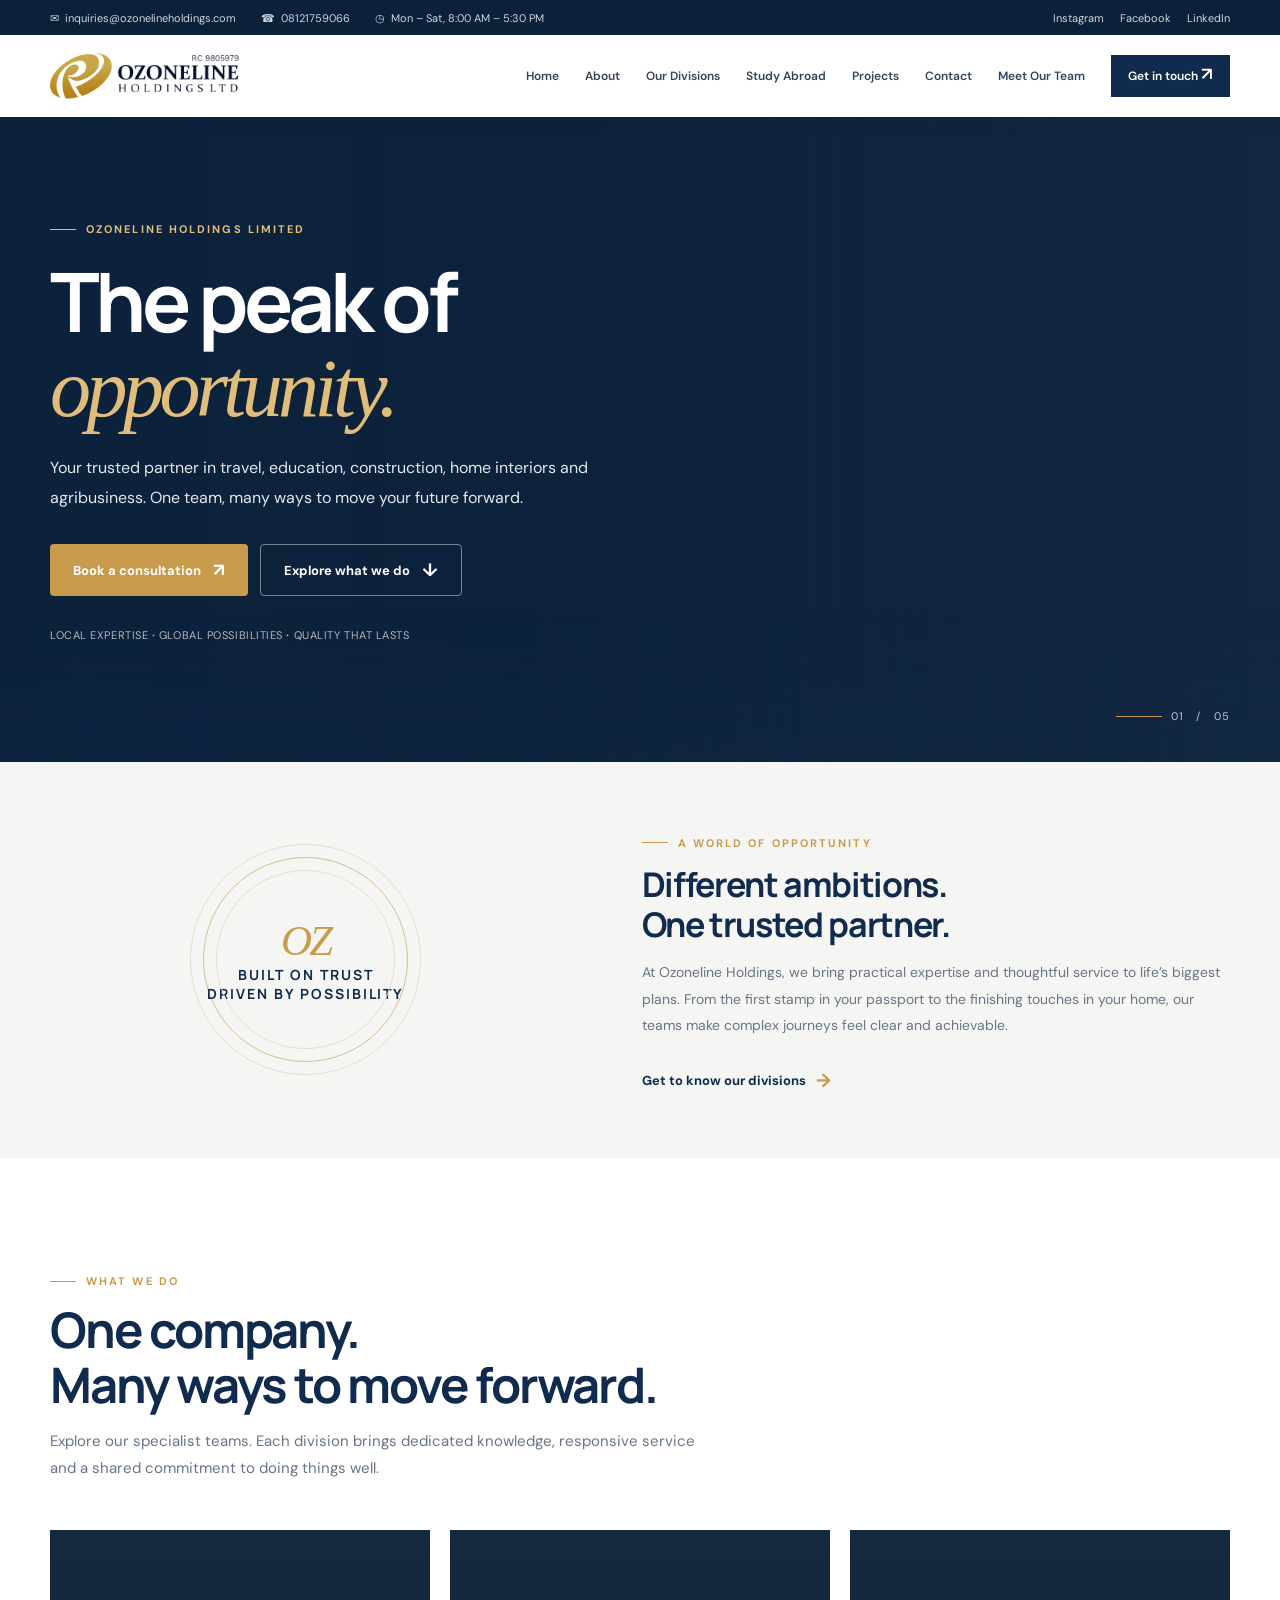
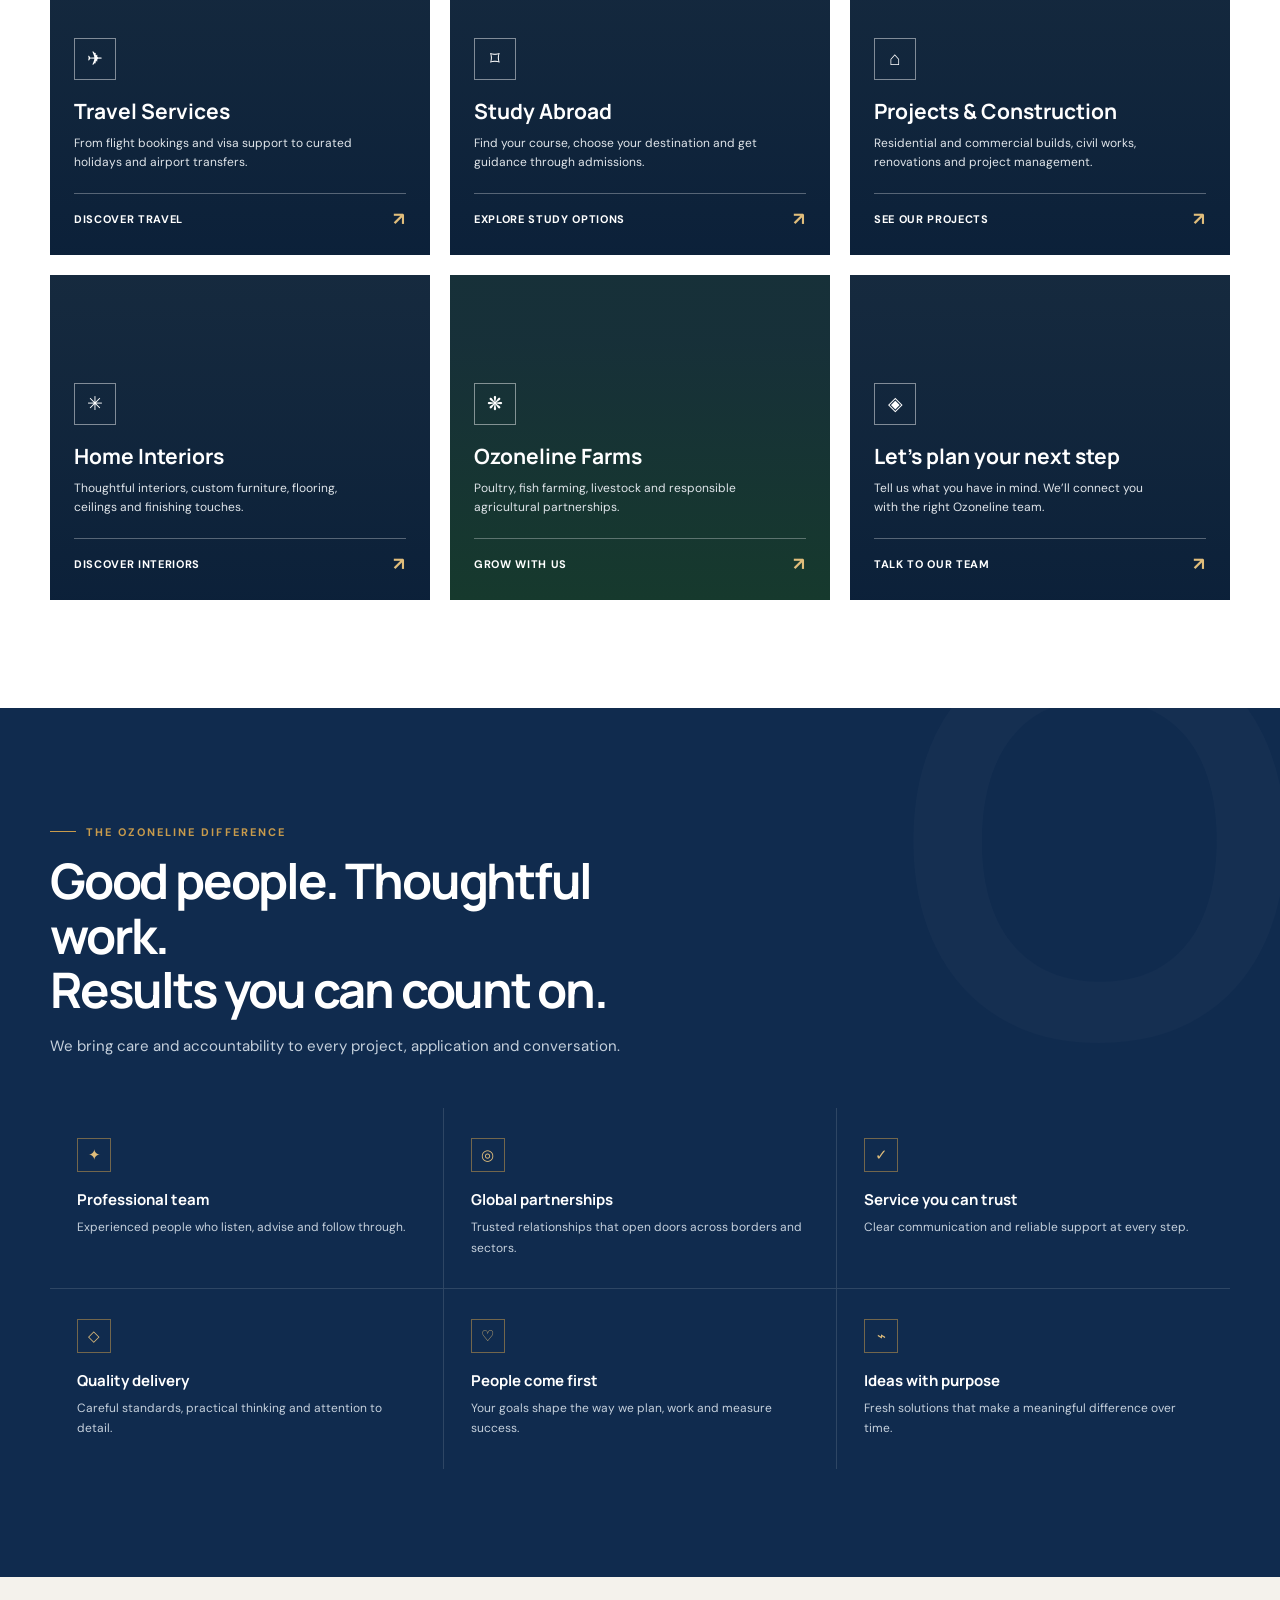
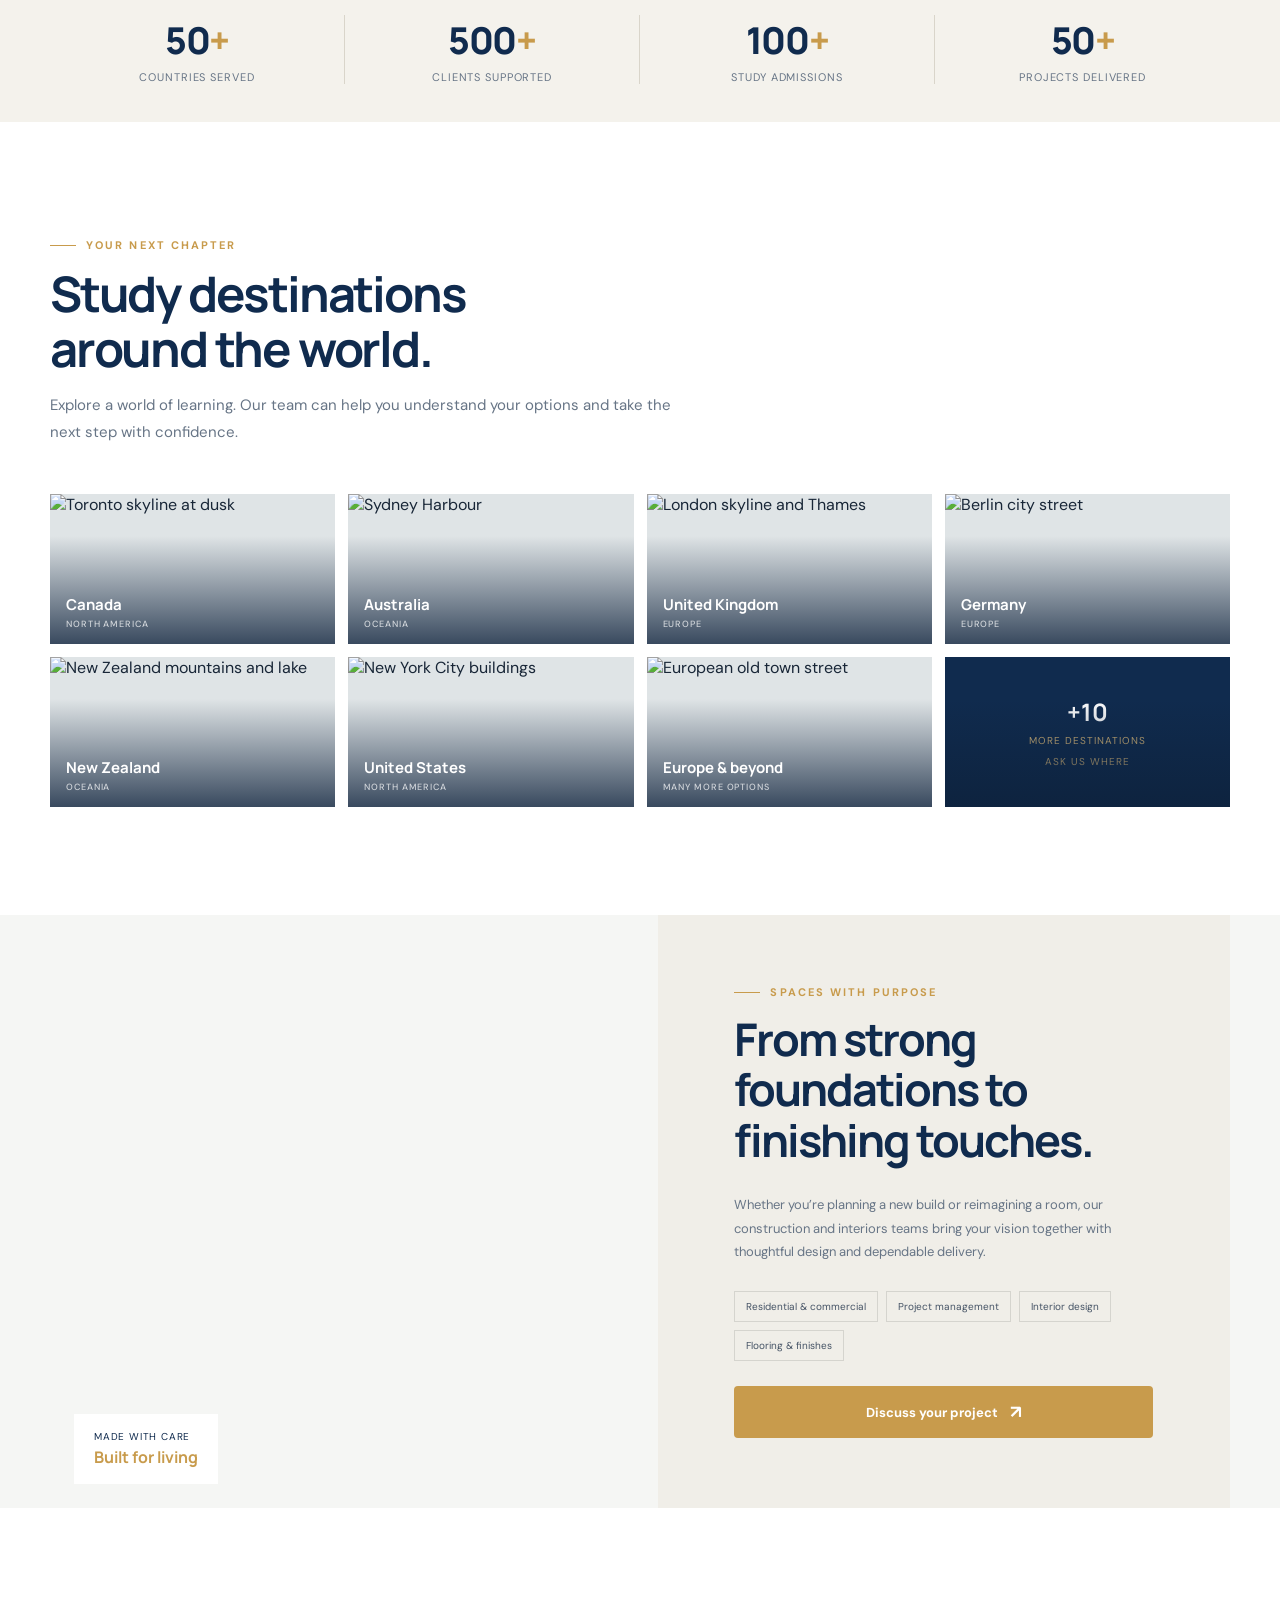
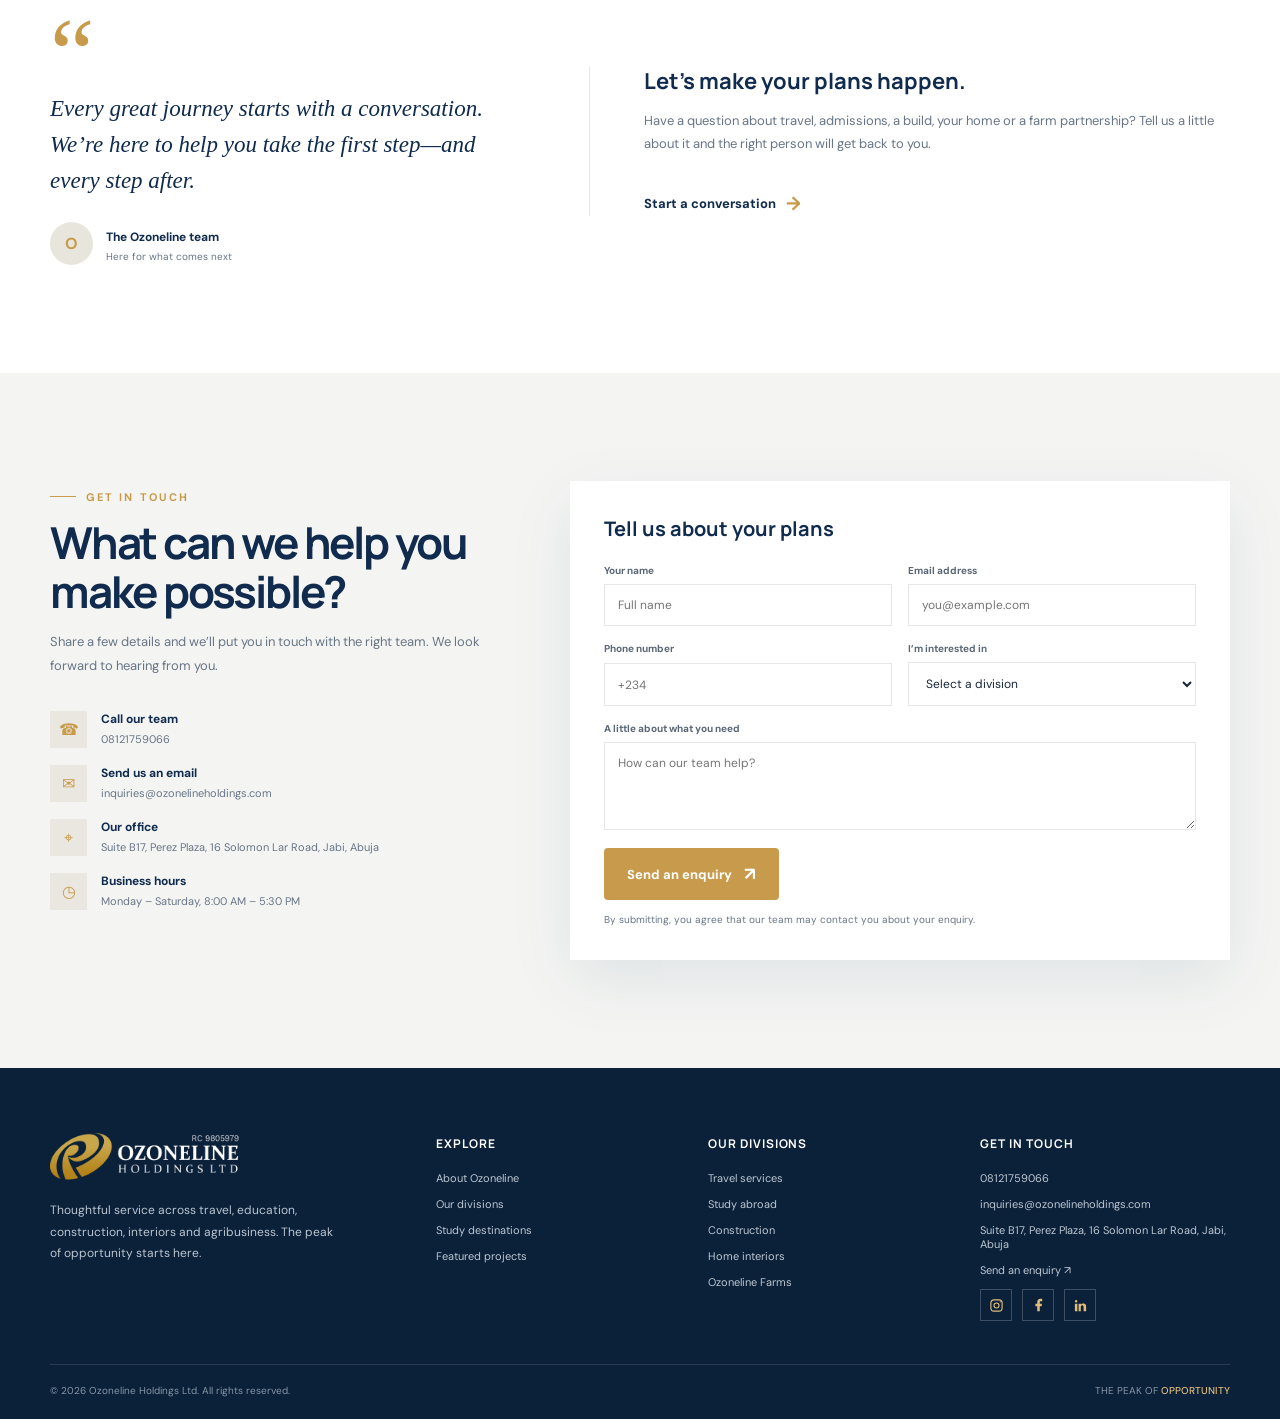
==== index.html @ 95a088f2 "Initial website" ====
<!doctype html>
<html lang="en">
<head>
  <meta charset="utf-8">
  <meta name="viewport" content="width=device-width, initial-scale=1">
  <meta name="theme-color" content="#102b4e"><link rel="icon" type="image/svg+xml" href="images/favicon.svg">
  <meta name="description" content="Ozoneline Holdings connects people and possibilities across travel, international education, construction, interiors and agribusiness.">
  <title>Ozoneline Holdings | The Peak of Opportunity</title>
  <link rel="preconnect" href="https://fonts.googleapis.com">
  <link rel="preconnect" href="https://fonts.gstatic.com" crossorigin>
  <link href="https://fonts.googleapis.com/css2?family=DM+Sans:wght@400;500;600;700&family=Manrope:wght@400;500;600;700;800&display=swap" rel="stylesheet">
  <link rel="stylesheet" href="css/site.css">
</head>
<body>
  <div class="topline"><div class="container"><div class="top-meta"><span>✉ &nbsp;inquiries@ozonelineholdings.com</span><span>☎ &nbsp;08121759066</span><span>◷ &nbsp;Mon – Sat, 8:00 AM – 5:30 PM</span></div><div class="top-social"><span>Instagram</span><span>Facebook</span><span>LinkedIn</span></div></div></div>
  <header class="nav"><div class="container nav-inner"><a class="brand" href="#home" aria-label="Ozoneline Holdings home"><img src="images/oz-dark.png" alt="Ozoneline Holdings Ltd"></a><button class="menu-toggle" aria-label="Open navigation" aria-expanded="false">☰</button><nav class="nav-links" aria-label="Main navigation"><a href="index.html">Home</a><a href="outputs/about.html">About</a><a href="outputs/divisions.html">Our Divisions</a><a href="outputs/study-abroad.html">Study Abroad</a><a href="outputs/projects.html">Projects</a><a href="outputs/contact.html">Contact</a><a href="outputs/team.html">Meet Our Team</a><a class="nav-cta" href="outputs/contact.html">Get in touch <span class="arrow">↗</span></a></nav></div></header>
  <main>
    <section class="hero" id="home"><div class="hero-bg"></div><div class="container"><div class="hero-content"><span class="eyebrow">Ozoneline Holdings Limited</span><h1>The peak of<br><em>opportunity.</em></h1><p>Your trusted partner in travel, education, construction, home interiors and agribusiness. One team, many ways to move your future forward.</p><div class="hero-actions"><a class="btn btn-gold" href="#contact">Book a consultation <span class="arrow">↗</span></a><a class="btn btn-outline" href="#divisions">Explore what we do <span class="arrow">↓</span></a></div><div class="hero-note">LOCAL EXPERTISE <b>·</b> GLOBAL POSSIBILITIES <b>·</b> QUALITY THAT LASTS</div></div></div><span class="hero-index">01 &nbsp; / &nbsp; 05</span></section>
    <section class="intro" id="about"><div class="container intro-grid"><div class="intro-stamp reveal"><div class="stamp-ring"><div><b>OZ</b>BUILT ON TRUST<br>DRIVEN BY POSSIBILITY</div></div></div><div class="intro-copy reveal"><span class="eyebrow">A world of opportunity</span><h2>Different ambitions.<br>One trusted partner.</h2><p>At Ozoneline Holdings, we bring practical expertise and thoughtful service to life’s biggest plans. From the first stamp in your passport to the finishing touches in your home, our teams make complex journeys feel clear and achievable.</p><a class="text-link" href="#divisions">Get to know our divisions <span>→</span></a></div></div></section>
    <section class="section divisions" id="divisions"><div class="container"><div class="section-head reveal"><span class="eyebrow">What we do</span><h2>One company.<br>Many ways to move forward.</h2><p>Explore our specialist teams. Each division brings dedicated knowledge, responsive service and a shared commitment to doing things well.</p></div><div class="division-grid">
      <a class="division-card reveal" href="#contact" style="--card-image:url('https://images.unsplash.com/photo-1436491865332-7a61a109cc05?auto=format&fit=crop&w=900&q=80')"><div class="division-info"><div class="division-icon">✈</div><h3>Travel Services</h3><p>From flight bookings and visa support to curated holidays and airport transfers.</p><div class="division-link">Discover travel <span>↗</span></div></div></a>
      <a class="division-card reveal" href="#destinations" style="--card-image:url('https://images.unsplash.com/photo-1523050854058-8df90110c9f1?auto=format&fit=crop&w=900&q=80')"><div class="division-info"><div class="division-icon">⌑</div><h3>Study Abroad</h3><p>Find your course, choose your destination and get guidance through admissions.</p><div class="division-link">Explore study options <span>↗</span></div></div></a>
      <a class="division-card reveal" href="#projects" style="--card-image:url('https://images.unsplash.com/photo-1600607687939-ce8a6c25118c?auto=format&fit=crop&w=900&q=80')"><div class="division-info"><div class="division-icon">⌂</div><h3>Projects &amp; Construction</h3><p>Residential and commercial builds, civil works, renovations and project management.</p><div class="division-link">See our projects <span>↗</span></div></div></a>
      <a class="division-card reveal" href="#projects" style="--card-image:url('https://images.unsplash.com/photo-1616486338812-3dadae4b4ace?auto=format&fit=crop&w=900&q=80')"><div class="division-info"><div class="division-icon">✳</div><h3>Home Interiors</h3><p>Thoughtful interiors, custom furniture, flooring, ceilings and finishing touches.</p><div class="division-link">Discover interiors <span>↗</span></div></div></a>
      <a class="division-card reveal" href="#contact" style="--card-image:url('https://images.unsplash.com/photo-1500382017468-9049fed747ef?auto=format&fit=crop&w=900&q=80')"><div class="division-info"><div class="division-icon">❋</div><h3>Ozoneline Farms</h3><p>Poultry, fish farming, livestock and responsible agricultural partnerships.</p><div class="division-link">Grow with us <span>↗</span></div></div></a>
      <a class="division-card reveal" href="#contact" style="--card-image:url('https://images.unsplash.com/photo-1497366754035-f200968a6e72?auto=format&fit=crop&w=900&q=80')"><div class="division-info"><div class="division-icon">◈</div><h3>Let’s plan your next step</h3><p>Tell us what you have in mind. We’ll connect you with the right Ozoneline team.</p><div class="division-link">Talk to our team <span>↗</span></div></div></a>
    </div></div></section>
    <section class="section why"><div class="container"><div class="section-head reveal"><span class="eyebrow">The Ozoneline difference</span><h2>Good people. Thoughtful work.<br>Results you can count on.</h2><p>We bring care and accountability to every project, application and conversation.</p></div><div class="reason-grid"><div class="reason reveal"><div class="reason-icon">✦</div><h3>Professional team</h3><p>Experienced people who listen, advise and follow through.</p></div><div class="reason reveal"><div class="reason-icon">◎</div><h3>Global partnerships</h3><p>Trusted relationships that open doors across borders and sectors.</p></div><div class="reason reveal"><div class="reason-icon">✓</div><h3>Service you can trust</h3><p>Clear communication and reliable support at every step.</p></div><div class="reason reveal"><div class="reason-icon">◇</div><h3>Quality delivery</h3><p>Careful standards, practical thinking and attention to detail.</p></div><div class="reason reveal"><div class="reason-icon">♡</div><h3>People come first</h3><p>Your goals shape the way we plan, work and measure success.</p></div><div class="reason reveal"><div class="reason-icon">⌁</div><h3>Ideas with purpose</h3><p>Fresh solutions that make a meaningful difference over time.</p></div></div></div></section>
    <section class="stats"><div class="container stats-grid"><div class="stat reveal"><strong data-count="50">0<span>+</span></strong><p>Countries served</p></div><div class="stat reveal"><strong data-count="500">0<span>+</span></strong><p>Clients supported</p></div><div class="stat reveal"><strong data-count="100">0<span>+</span></strong><p>Study admissions</p></div><div class="stat reveal"><strong data-count="50">0<span>+</span></strong><p>Projects delivered</p></div></div></section>
    <section class="section destinations" id="destinations"><div class="container"><div class="section-head reveal"><span class="eyebrow">Your next chapter</span><h2>Study destinations<br>around the world.</h2><p>Explore a world of learning. Our team can help you understand your options and take the next step with confidence.</p></div><div class="destination-grid">
      <a class="destination reveal" href="#contact"><img loading="lazy" src="https://images.unsplash.com/photo-1517935706615-2717063c2225?auto=format&fit=crop&w=650&q=75" alt="Toronto skyline at dusk"><span class="destination-label">Canada<small>North America</small></span></a>
      <a class="destination reveal" href="#contact"><img loading="lazy" src="https://images.unsplash.com/photo-1506973035872-a4ec16b8e8d9?auto=format&fit=crop&w=650&q=75" alt="Sydney Harbour"><span class="destination-label">Australia<small>Oceania</small></span></a>
      <a class="destination reveal" href="#contact"><img loading="lazy" src="https://images.unsplash.com/photo-1513635269975-59663e0ac1ad?auto=format&fit=crop&w=650&q=75" alt="London skyline and Thames"><span class="destination-label">United Kingdom<small>Europe</small></span></a>
      <a class="destination reveal" href="#contact"><img loading="lazy" src="https://images.unsplash.com/photo-1560969184-10fe8719e047?auto=format&fit=crop&w=650&q=75" alt="Berlin city street"><span class="destination-label">Germany<small>Europe</small></span></a>
      <a class="destination reveal" href="#contact"><img loading="lazy" src="https://images.unsplash.com/photo-1507699622108-4be3abd695ad?auto=format&fit=crop&w=650&q=75" alt="New Zealand mountains and lake"><span class="destination-label">New Zealand<small>Oceania</small></span></a>
      <a class="destination reveal" href="#contact"><img loading="lazy" src="https://images.unsplash.com/photo-1496442226666-8d4d0e62e6e9?auto=format&fit=crop&w=650&q=75" alt="New York City buildings"><span class="destination-label">United States<small>North America</small></span></a>
      <a class="destination reveal" href="#contact"><img loading="lazy" src="https://images.unsplash.com/photo-1511739001486-6bfe10ce785f?auto=format&fit=crop&w=650&q=75" alt="European old town street"><span class="destination-label">Europe &amp; beyond<small>Many more options</small></span></a>
      <a class="destination destination-more reveal" href="#contact"><div><strong>+10</strong><span>More destinations<br>Ask us where</span></div></a>
    </div></div></section>
    <section class="feature" id="projects"><div class="container feature-grid"><div class="feature-image"><div class="image-tag">Made with care <b>Built for living</b></div></div><div class="feature-copy reveal"><span class="eyebrow">Spaces with purpose</span><h2>From strong foundations to finishing touches.</h2><p>Whether you’re planning a new build or reimagining a room, our construction and interiors teams bring your vision together with thoughtful design and dependable delivery.</p><div class="project-tags"><span>Residential &amp; commercial</span><span>Project management</span><span>Interior design</span><span>Flooring &amp; finishes</span></div><a class="btn btn-gold" href="outputs/projects.html">Discuss your project <span class="arrow">↗</span></a></div></div></section>
    <section class="section testimonial"><div class="container quote-grid"><div class="quote-copy reveal"><div class="quote-mark">“</div><blockquote>Every great journey starts with a conversation. We’re here to help you take the first step—and every step after.</blockquote><div class="quote-person"><div class="avatar">O</div><div><b>The Ozoneline team</b><small>Here for what comes next</small></div></div></div><div class="quote-side reveal"><h3>Let’s make your plans happen.</h3><p>Have a question about travel, admissions, a build, your home or a farm partnership? Tell us a little about it and the right person will get back to you.</p><a class="text-link" href="outputs/contact.html">Start a conversation <span>→</span></a></div></div></section>
    <section class="section contact" id="contact"><div class="container contact-grid"><div class="contact-intro reveal"><span class="eyebrow">Get in touch</span><h2>What can we help you make possible?</h2><p>Share a few details and we’ll put you in touch with the right team. We look forward to hearing from you.</p><div class="contact-details"><div class="contact-detail"><i>☎</i><div><b>Call our team</b><small>08121759066</small></div></div><div class="contact-detail"><i>✉</i><div><b>Send us an email</b><small>inquiries@ozonelineholdings.com</small></div></div><div class="contact-detail"><i>⌖</i><div><b>Our office</b><small>Suite B17, Perez Plaza, 16 Solomon Lar Road, Jabi, Abuja</small></div></div><div class="contact-detail"><i>◷</i><div><b>Business hours</b><small>Monday – Saturday, 8:00 AM – 5:30 PM</small></div></div></div></div><form class="contact-form reveal" id="enquiry"><h3 class="form-heading">Tell us about your plans</h3><div class="form-grid"><div class="field"><label for="name">Your name</label><input id="name" name="name" placeholder="Full name" required></div><div class="field"><label for="email">Email address</label><input id="email" type="email" name="email" placeholder="you@example.com" required></div><div class="field"><label for="phone">Phone number</label><input id="phone" type="tel" name="phone" placeholder="+234"></div><div class="field"><label for="service">I’m interested in</label><select id="service" name="service" required><option value="" disabled selected>Select a division</option><option>Travel Services</option><option>Study Abroad</option><option>Projects &amp; Construction</option><option>Home Interiors</option><option>Ozoneline Farms</option><option>Something else</option></select></div><div class="field full"><label for="message">A little about what you need</label><textarea id="message" name="message" placeholder="How can our team help?" required></textarea></div></div><button class="btn btn-gold form-submit" type="submit">Send an enquiry <span class="arrow">↗</span></button><p class="form-note">By submitting, you agree that our team may contact you about your enquiry.</p><p class="form-success" role="status">Thank you. Your email app will open with your enquiry ready to send.</p></form></div></section>
  </main>
  <footer class="footer"><div class="container"><div class="footer-grid"><div class="footer-about"><a class="brand" href="#home" aria-label="Ozoneline Holdings"><img src="images/oz-white.png" alt="Ozoneline Holdings Ltd"></a><p>Thoughtful service across travel, education, construction, interiors and agribusiness. The peak of opportunity starts here.</p></div><div><h4>Explore</h4><div class="footer-links"><a href="outputs/about.html">About Ozoneline</a><a href="#divisions">Our divisions</a><a href="#destinations">Study destinations</a><a href="#projects">Featured projects</a></div></div><div><h4>Our divisions</h4><div class="footer-links"><a href="#divisions">Travel services</a><a href="#destinations">Study abroad</a><a href="#projects">Construction</a><a href="#projects">Home interiors</a><a href="#divisions">Ozoneline Farms</a></div></div><div><h4>Get in touch</h4><div class="footer-links"><span>08121759066</span><span>inquiries@ozonelineholdings.com</span><span>Suite B17, Perez Plaza, 16 Solomon Lar Road, Jabi, Abuja</span><a href="outputs/contact.html">Send an enquiry ↗</a><div class="social-links" aria-label="Social media"><a href="https://www.instagram.com/Ozonelinehq/" aria-label="Instagram" title="Instagram"><svg viewBox="0 0 24 24" aria-hidden="true"><rect x="3" y="3" width="18" height="18" rx="5"/><circle cx="12" cy="12" r="4"/><circle class="social-dot" cx="18" cy="6" r="1"/></svg></a><a href="https://www.facebook.com/" aria-label="Facebook" title="Facebook"><svg viewBox="0 0 24 24" aria-hidden="true"><path d="M14 21v-8h3l.5-4H14V7c0-1.2.4-2 2-2h2V1.4C17.2 1.2 16.1 1 15 1c-3.3 0-5 2-5 5.5V9H7v4h3v8z"/></svg></a><a href="https://www.linkedin.com/company/ozoneline-holdings-limited/" aria-label="LinkedIn" title="LinkedIn"><svg viewBox="0 0 24 24" aria-hidden="true"><path d="M5 3a2 2 0 1 0 0 4 2 2 0 0 0 0-4zM3 9h4v12H3zM9 9h4v1.7c.6-1.1 1.8-2 3.7-2 3.6 0 4.3 2.3 4.3 5.3V21h-4v-6.2c0-1.5 0-3.4-2.1-3.4s-2.4 1.6-2.4 3.3V21H9z"/></svg></a></div></div></div></div><div class="footer-bottom"><span>© <span id="year">2026</span> Ozoneline Holdings Ltd. All rights reserved.</span><span>THE PEAK OF <b>OPPORTUNITY</b></span></div></div></footer>
  <script src="js/site.js"></script>
</body>
</html>
---- css/site.css ----
:root{--navy:#102b4e;--navy2:#183b63;--gold:#c89b4c;--gold2:#e0bd7b;--green:#38664c;--ink:#182637;--muted:#677586;--paper:#f5f6f4;--white:#fff;--line:#e7e9e7;--serif:Georgia,serif;--sans:'DM Sans',sans-serif;--head:'Manrope',sans-serif;--shadow:0 20px 60px #102b4e16}
    *{box-sizing:border-box}html{scroll-behavior:smooth;scroll-padding-top:86px}body{margin:0;color:var(--ink);font-family:var(--sans);-webkit-font-smoothing:antialiased}a{color:inherit;text-decoration:none}button,input,select,textarea{font:inherit}img{display:block;max-width:100%}.container{width:min(1180px,calc(100% - 48px));margin:auto}.eyebrow{display:inline-flex;align-items:center;gap:10px;color:var(--gold);font-weight:700;font-size:11px;letter-spacing:.19em;text-transform:uppercase}.eyebrow:before{content:'';width:26px;height:1px;background:currentColor}.section{padding:108px 0}.section-head{max-width:650px;margin-bottom:48px}.section-head h2{font:700 clamp(34px,4vw,49px)/1.12 var(--head);letter-spacing:-.045em;color:var(--navy);margin:15px 0}.section-head p{color:var(--muted);line-height:1.8;margin:0;font-size:15px}.btn{min-height:52px;padding:0 23px;border-radius:4px;display:inline-flex;align-items:center;justify-content:center;gap:12px;font-weight:700;font-size:13px;transition:transform .25s,background .25s,color .25s,border-color .25s}.btn:hover{transform:translateY(-3px)}.btn-gold{background:var(--gold);color:white}.btn-gold:hover{background:#b68638}.btn-white{background:#fff;color:var(--navy)}.btn-outline{border:1px solid #ffffff74;color:#fff}.btn-outline:hover{background:#ffffff18}.arrow{font-size:18px;line-height:0}
    /* navigation */.topline{height:35px;background:#0b2039;color:#ced7e0;font-size:11px}.topline .container{height:100%;display:flex;align-items:center;justify-content:space-between}.top-meta{display:flex;gap:25px}.top-meta span{display:flex;align-items:center;gap:8px}.top-social{display:flex;gap:16px}.nav{height:82px;position:sticky;top:0;z-index:20;background:#fff;box-shadow:0 4px 20px #102b4e0b}.nav-inner{height:100%;display:flex;align-items:center;justify-content:space-between}.brand{display:flex;align-items:center;gap:11px}.brand-mark{width:42px;height:42px;border:2px solid var(--gold);color:var(--navy);display:grid;place-items:center;font:800 19px var(--head);position:relative}.brand-mark:after{content:'';position:absolute;right:-5px;bottom:-5px;width:11px;height:11px;background:var(--gold)}.brand-name{font:800 14px var(--head);letter-spacing:.08em;color:var(--navy)}.brand-tag{font-size:8px;letter-spacing:.24em;color:var(--muted);margin-top:4px}.nav-links{display:flex;align-items:center;gap:26px}.nav-links a{font-size:12px;font-weight:600;color:#344558;transition:color .2s}.nav-links a:hover{color:var(--gold)}.nav-cta{padding:13px 17px!important;color:white!important;background:var(--navy)}.menu-toggle{display:none;border:0;background:none;color:var(--navy);font-size:24px}
    /* hero */.hero{min-height:645px;position:relative;display:flex;align-items:center;overflow:hidden;background:#152a41;color:#fff}.hero-bg{position:absolute;inset:0;background:linear-gradient(90deg,#0c213beF 0%,#0c213bdc 42%,#0c213b50 100%),url('https://images.unsplash.com/photo-1486406146926-c627a92ad1ab?auto=format&fit=crop&w=2000&q=85') center 48%/cover;transform:scale(1.035);animation:heroZoom 16s ease-out forwards}.hero:after{content:'';position:absolute;inset:auto 0 0;height:150px;background:linear-gradient(transparent,#102b4e35)}.hero-content{position:relative;z-index:1;padding:92px 0 115px;max-width:760px;animation:rise .8s both}.hero .eyebrow{color:var(--gold2)}.hero h1{font:700 clamp(46px,7vw,82px)/1.02 var(--head);letter-spacing:-.055em;margin:24px 0 23px}.hero h1 em{font-family:var(--serif);font-weight:400;color:var(--gold2)}.hero p{font-size:16px;line-height:1.85;color:#e2e8ed;max-width:600px;margin:0 0 32px}.hero-actions{display:flex;gap:12px;flex-wrap:wrap}.hero-note{font-size:11px;color:#ffffffad;margin-top:32px;letter-spacing:.05em}.hero-note b{color:var(--gold2)}.hero-index{position:absolute;z-index:2;bottom:39px;right:max(24px,calc((100vw - 1180px)/2));display:flex;gap:9px;align-items:center;color:#ffffffbd;font-size:11px;letter-spacing:.1em}.hero-index:before{content:'';height:1px;width:46px;background:var(--gold)}.hero-scroll{position:absolute;z-index:2;bottom:35px;left:max(24px,calc((100vw - 1180px)/2));font-size:10px;color:#ffffffa8;letter-spacing:.15em;text-transform:uppercase;writing-mode:vertical-rl}
    /* intro */.intro{background:var(--paper);padding:0}.intro-grid{display:grid;grid-template-columns:1fr 1.15fr;align-items:center;gap:80px;min-height:360px}.intro-stamp{position:relative;min-height:260px;display:flex;align-items:center;justify-content:center}.stamp-ring{width:205px;height:205px;border:1px solid #d6bd8f;border-radius:50%;display:grid;place-items:center;position:relative;color:var(--navy);font:700 14px var(--head);letter-spacing:.14em;text-align:center}.stamp-ring:before,.stamp-ring:after{content:'';position:absolute;border-radius:50%;border:1px solid #e6dcc9}.stamp-ring:before{inset:12px}.stamp-ring:after{inset:-14px}.stamp-ring b{display:block;color:var(--gold);font:italic 43px var(--serif);letter-spacing:-.06em}.intro-copy{padding:65px 0}.intro-copy h2{font:700 34px/1.2 var(--head);letter-spacing:-.04em;color:var(--navy);margin:14px 0}.intro-copy p{font-size:14px;line-height:1.9;color:var(--muted);max-width:600px}.text-link{margin-top:15px;display:inline-flex;gap:10px;align-items:center;color:var(--navy);font-size:13px;font-weight:700}.text-link span{color:var(--gold);font-size:19px}
    /* divisions */.divisions{background:#fff}.division-grid{display:grid;grid-template-columns:repeat(3,1fr);gap:20px}.division-card{min-height:325px;position:relative;overflow:hidden;color:#fff;background:#172b3f;isolation:isolate}.division-card:before{content:'';position:absolute;inset:0;z-index:-2;background-image:var(--card-image);background-size:cover;background-position:center;transition:transform .7s}.division-card:hover:before{transform:scale(1.07)}.division-card:after{content:'';position:absolute;inset:0;z-index:-1;background:linear-gradient(0deg,#0b2039f2 0%,#0b20398c 45%,#0b20391a 100%)}.division-info{position:absolute;inset:auto 24px 24px}.division-icon{height:42px;width:42px;border:1px solid #ffffff77;display:grid;place-items:center;font-size:19px;margin-bottom:17px}.division-card h3{font:700 21px var(--head);margin:0 0 9px}.division-card p{color:#e0e5ea;font-size:12px;line-height:1.65;margin:0;max-width:295px}.division-link{display:flex;align-items:center;justify-content:space-between;margin-top:20px;padding-top:13px;border-top:1px solid #ffffff4d;font-size:11px;font-weight:700;letter-spacing:.06em;text-transform:uppercase}.division-link span{color:var(--gold2);font-size:18px}.division-card:nth-child(5):before{filter:hue-rotate(48deg)}.division-card:nth-child(5):after{background:linear-gradient(0deg,#163a2cf2,#163a2c55 80%)}
    /* reasons and stats */.why{background:var(--navy);color:white;position:relative;overflow:hidden}.why:after{content:'O';position:absolute;right:-22px;top:-150px;font:700 540px/1 var(--head);color:#ffffff05}.why .section-head h2{color:#fff}.why .section-head p{color:#c5d0dc}.reason-grid{display:grid;grid-template-columns:repeat(3,1fr);gap:1px;background:#ffffff20;position:relative;z-index:1}.reason{background:var(--navy);padding:30px 27px;min-height:163px}.reason-icon{width:34px;height:34px;border:1px solid #c89b4c88;display:grid;place-items:center;color:var(--gold2);font-size:15px;margin-bottom:17px}.reason h3{font:700 15px var(--head);margin:0 0 7px}.reason p{font-size:12px;line-height:1.7;color:#c5d0dc;margin:0}.stats{background:#f4f2ec;padding:38px 0}.stats-grid{display:grid;grid-template-columns:repeat(4,1fr)}.stat{text-align:center;border-right:1px solid #d9d5ca}.stat:last-child{border:0}.stat strong{font:800 37px var(--head);letter-spacing:-.04em;color:var(--navy)}.stat strong span{color:var(--gold)}.stat p{margin:5px 0 0;color:var(--muted);font-size:11px;letter-spacing:.08em;text-transform:uppercase}
    /* destinations */.destinations{background:#fff}.destination-grid{display:grid;grid-template-columns:repeat(4,1fr);gap:13px}.destination{height:150px;position:relative;overflow:hidden;background:#dfe4e6}.destination img{height:100%;width:100%;object-fit:cover;transition:transform .5s}.destination:hover img{transform:scale(1.07)}.destination:after{content:'';position:absolute;inset:0;background:linear-gradient(0deg,#0d213bca,transparent 72%)}.destination-label{position:absolute;z-index:1;bottom:14px;left:16px;color:#fff;font:700 15px var(--head)}.destination-label small{display:block;color:#ffffffb8;font:500 9px var(--sans);letter-spacing:.1em;text-transform:uppercase;margin-top:3px}.destination-more{display:flex;align-items:center;justify-content:center;background:var(--navy);color:white}.destination-more div{text-align:center}.destination-more strong{font:700 24px var(--head);display:block}.destination-more span{font-size:10px;color:var(--gold2);text-transform:uppercase;letter-spacing:.1em}
    /* feature */.feature{padding:0;background:var(--paper)}.feature-grid{display:grid;grid-template-columns:1.03fr .97fr;min-height:475px}.feature-image{min-height:400px;background:url('https://images.unsplash.com/photo-1600585154340-be6161a56a0c?auto=format&fit=crop&w=1200&q=85') center/cover;position:relative}.image-tag{position:absolute;bottom:24px;left:24px;background:white;padding:16px 20px;color:var(--navy);font-size:10px;letter-spacing:.08em;text-transform:uppercase}.image-tag b{display:block;color:var(--gold);font:700 16px var(--head);text-transform:none;letter-spacing:0;margin-top:3px}.feature-copy{padding:70px clamp(32px,6vw,85px);background:#f0eee8;display:flex;flex-direction:column;justify-content:center}.feature-copy h2{font:700 clamp(31px,4vw,45px)/1.12 var(--head);letter-spacing:-.045em;color:var(--navy);margin:15px 0}.feature-copy p{color:var(--muted);font-size:13px;line-height:1.8}.project-tags{display:flex;flex-wrap:wrap;gap:8px;margin:15px 0 25px}.project-tags span{border:1px solid #d5d4ce;padding:8px 11px;font-size:10px;color:#455365}
    /* testimonial */.testimonial{background:#fff}.quote-grid{display:grid;grid-template-columns:.85fr 1.15fr;gap:65px;align-items:center}.quote-mark{font:100px/.75 var(--serif);color:var(--gold)}.quote-copy blockquote{font:italic 23px/1.55 var(--serif);color:var(--navy);margin:0}.quote-person{display:flex;align-items:center;gap:13px;margin-top:24px}.avatar{width:43px;height:43px;border-radius:50%;background:#e8e5dc;display:grid;place-items:center;color:var(--gold);font-weight:700}.quote-person b{font-size:12px;color:var(--navy)}.quote-person small{display:block;font-size:10px;color:var(--muted);margin-top:4px}.quote-side{border-left:1px solid var(--line);padding-left:54px}.quote-side h3{font:700 22px var(--head);color:var(--navy);margin:0 0 13px}.quote-side p{color:var(--muted);font-size:13px;line-height:1.8;margin:0 0 20px}
    /* contact/footer */.contact{background:#f4f5f3}.contact-grid{display:grid;grid-template-columns:.8fr 1.2fr;gap:80px;align-items:start}.contact-intro h2{font:700 44px/1.12 var(--head);letter-spacing:-.05em;color:var(--navy);margin:14px 0}.contact-intro>p{font-size:13px;line-height:1.8;color:var(--muted)}.contact-details{margin-top:34px;display:grid;gap:17px}.contact-detail{display:flex;gap:14px;align-items:center}.contact-detail i{font-style:normal;width:37px;height:37px;display:grid;place-items:center;background:#e9e7df;color:var(--gold)}.contact-detail b{font-size:12px;color:var(--navy);display:block}.contact-detail small{font-size:11px;color:var(--muted)}.contact-form{background:white;padding:34px;box-shadow:var(--shadow)}.form-heading{font:700 20px var(--head);color:var(--navy);margin:0 0 22px}.form-grid{display:grid;grid-template-columns:1fr 1fr;gap:16px}.field{display:grid;gap:7px}.field.full{grid-column:1/-1}.field label{font-size:10px;color:#596675;font-weight:700}.field input,.field select,.field textarea{width:100%;border:1px solid #e4e7e7;background:#fff;padding:12px 13px;color:var(--ink);font-size:12px;outline:none;transition:border .2s}.field input:focus,.field select:focus,.field textarea:focus{border-color:var(--gold)}.field textarea{min-height:88px;resize:vertical}.form-submit{border:0;cursor:pointer;margin-top:18px}.form-note{font-size:10px;color:var(--muted);margin:13px 0 0}.form-success{display:none;color:var(--green);font-size:12px;margin-top:12px}.footer{background:#0b2039;color:#fff;padding:65px 0 22px}.footer-grid{display:grid;grid-template-columns:1.5fr 1fr 1fr 1.1fr;gap:45px;padding-bottom:43px}.footer .brand-name{color:#fff}.footer .brand-tag{color:#9fabb8}.footer-about p{font-size:12px;color:#bbc5d0;line-height:1.8;max-width:290px;margin-top:20px}.footer h4{font:700 12px var(--head);letter-spacing:.08em;text-transform:uppercase;color:#fff;margin:2px 0 19px}.footer-links{display:grid;gap:12px}.footer-links a,.footer-links span{font-size:11px;color:#bdc7d2;transition:color .2s}.footer-links a:hover{color:var(--gold2)}.footer-bottom{border-top:1px solid #ffffff20;padding-top:19px;display:flex;justify-content:space-between;color:#8796a6;font-size:10px}.footer-bottom b{color:var(--gold2);font-weight:500}.reveal{opacity:0;transform:translateY(23px);transition:opacity .65s ease,transform .65s ease}.reveal.visible{opacity:1;transform:translateY(0)}
    @keyframes rise{from{opacity:0;transform:translateY(22px)}to{opacity:1;transform:translateY(0)}}@keyframes heroZoom{to{transform:scale(1)}}
    @media(max-width:1020px){.nav-links{gap:15px}.nav-links a{font-size:11px}.nav-cta{padding:12px!important}.intro-grid{gap:35px}.contact-grid{gap:40px}}
    @media(max-width:820px){.topline{display:none}.nav{height:72px}.menu-toggle{display:block}.nav-links{display:none;position:absolute;top:72px;left:0;right:0;background:#fff;padding:16px 24px 25px;box-shadow:0 15px 25px #102b4e12;align-items:stretch;gap:0;flex-direction:column}.nav-links.open{display:flex}.nav-links a{padding:13px 0;border-bottom:1px solid var(--line);font-size:13px}.nav-links .nav-cta{margin-top:14px;text-align:center;border:0}.hero{min-height:600px}.hero-content{padding:75px 0 110px}.intro-grid{grid-template-columns:.65fr 1.35fr}.division-grid{grid-template-columns:repeat(2,1fr)}.reason-grid{grid-template-columns:repeat(2,1fr)}.destination-grid{grid-template-columns:repeat(3,1fr)}.feature-grid{grid-template-columns:1fr 1fr}.quote-grid{gap:35px}.quote-side{padding-left:32px}.contact-grid{grid-template-columns:1fr 1.1fr;gap:28px}.footer-grid{grid-template-columns:1.3fr 1fr 1fr}.footer-grid>div:last-child{grid-column:2/-1}}
    @media(max-width:580px){.container{width:min(100% - 36px,1180px)}.section{padding:76px 0}.hero{min-height:640px}.hero-bg{background-position:58% center}.hero-content{padding:74px 0 115px}.hero h1{font-size:49px}.hero p{font-size:14px}.hero-actions{display:grid;grid-template-columns:1fr 1fr}.hero-actions .btn{font-size:11px;padding:0 12px}.hero-note{max-width:300px;line-height:1.6}.hero-scroll{display:none}.hero-index{right:19px;bottom:25px}.intro-grid{grid-template-columns:1fr;gap:0;padding-top:33px}.intro-stamp{min-height:174px}.stamp-ring{width:132px;height:132px;font-size:9px}.stamp-ring:before{inset:8px}.stamp-ring:after{inset:-9px}.stamp-ring b{font-size:30px}.intro-copy{padding:26px 0 47px}.intro-copy h2{font-size:29px}.division-grid{grid-template-columns:1fr}.division-card{min-height:310px}.reason-grid{grid-template-columns:1fr 1fr}.reason{padding:22px 17px;min-height:170px}.reason h3{font-size:13px}.stats{padding:29px 0}.stats-grid{grid-template-columns:1fr 1fr;row-gap:23px}.stat:nth-child(2){border:0}.stat strong{font-size:31px}.destination-grid{grid-template-columns:1fr 1fr;gap:9px}.destination{height:127px}.feature-grid{grid-template-columns:1fr}.feature-image{min-height:300px}.feature-copy{padding:45px 25px}.quote-grid{grid-template-columns:1fr;gap:22px}.quote-mark{font-size:78px}.quote-copy blockquote{font-size:20px}.quote-side{border-left:0;border-top:1px solid var(--line);padding:26px 0 0}.contact-grid{grid-template-columns:1fr;gap:35px}.contact-intro h2{font-size:38px}.contact-form{padding:24px 19px}.form-grid{grid-template-columns:1fr}.field.full{grid-column:auto}.footer-grid{grid-template-columns:1fr 1fr;gap:34px 20px}.footer-grid>div:first-child{grid-column:1/-1}.footer-grid>div:last-child{grid-column:auto}.footer-bottom{gap:12px;flex-direction:column}.section-head{margin-bottom:35px}}
    @media(prefers-reduced-motion:reduce){*,*:before,*:after{scroll-behavior:auto!important;animation-duration:.01ms!important;animation-iteration-count:1!important;transition-duration:.01ms!important}.reveal{opacity:1;transform:none}}
  
.page-hero{min-height:370px;display:flex;align-items:center;color:white;background:linear-gradient(90deg,#0c213beF,#0c213b70),var(--pic) center/cover}.page-hero .container{padding:70px 0}.page-hero h1{font:700 clamp(42px,6vw,68px)/1.05 var(--head);margin:20px 0;letter-spacing:-.05em}.page-hero p{max-width:620px;color:#e2e8ed;line-height:1.8}.crumb{font-size:11px;color:#ddd}.crumb a{color:var(--gold2)}.content{max-width:820px}.content p{color:var(--muted);line-height:1.9}.two-col{display:grid;grid-template-columns:1fr 1fr;gap:55px;align-items:center}.side-photo{min-height:380px;background:var(--pic) center/cover;box-shadow:18px 18px 0 var(--gold)}.details{display:grid;grid-template-columns:1fr 1fr;gap:18px}.panel{padding:26px;background:var(--paper);border-top:2px solid var(--gold)}.panel h3{color:var(--navy);font:700 20px var(--head)}.panel p,.panel li{color:var(--muted);font-size:13px;line-height:1.8}.people{display:grid;grid-template-columns:repeat(3,1fr);gap:22px}.person{background:var(--paper)}.person img{height:300px;width:100%;object-fit:cover}.person div{padding:18px}.person h3{margin:0;color:var(--navy);font:700 18px var(--head)}.person p{font-size:11px;color:var(--gold);text-transform:uppercase;letter-spacing:.1em}.gallery{display:grid;grid-template-columns:repeat(3,1fr);gap:15px}.gallery img{height:230px;width:100%;object-fit:cover}@media(max-width:800px){.two-col{grid-template-columns:1fr}.people{grid-template-columns:repeat(2,1fr)}}@media(max-width:580px){.details,.people{grid-template-columns:1fr}.gallery{grid-template-columns:1fr 1fr}.gallery img{height:160px}}

.brand img{display:block;width:190px;height:auto;max-height:54px;object-fit:contain}.footer .brand img{width:190px;max-height:54px}

/* Team profile cards */
.person summary{display:block;cursor:pointer;list-style:none;outline:none}.person summary::-webkit-details-marker{display:none}.person summary:focus-visible{outline:2px solid var(--gold);outline-offset:3px}.person summary>div{padding:18px}.person-more{display:flex;align-items:center;justify-content:space-between;margin-top:15px;padding-top:12px;border-top:1px solid var(--line);font-size:10px;font-weight:700;letter-spacing:.04em;color:var(--navy)}.person-more b{font-size:17px;color:var(--gold);transition:transform .2s}.person[open] .person-more b{transform:rotate(45deg)}.person-details{padding:0 18px 20px!important;border-top:1px solid var(--line)}.person-details h4{margin:16px 0 5px;color:var(--navy);font:700 11px var(--head);letter-spacing:.05em;text-transform:uppercase}.person-details p{margin:0;color:var(--muted);font-size:12px;line-height:1.7;text-transform:none;letter-spacing:0}



.social-links{display:flex;align-items:center;gap:10px}.social-links a{width:32px;height:32px;border:1px solid #ffffff35;display:grid;place-items:center;color:var(--gold2);transition:background .2s,color .2s,border-color .2s}.social-links a:hover{background:var(--gold);color:#fff;border-color:var(--gold)}.social-links svg{width:15px;height:15px;fill:none;stroke:currentColor;stroke-width:1.8;stroke-linecap:round;stroke-linejoin:round}.social-links a:nth-child(2) svg,.social-links a:nth-child(3) svg{fill:currentColor;stroke:none}.social-links .social-dot{fill:currentColor;stroke:none}

/* Shared page and section motion */
.page-ready .nav{animation:navArrive .55s ease-out both}.reveal{transition-delay:var(--reveal-delay,0ms)}.page-hero .container>*{will-change:transform,opacity}.person,.panel,.gallery img,.reason,.stat,.feature-image{transition:transform .28s ease,box-shadow .28s ease}.person:hover,.panel:hover,.reason:hover{transform:translateY(-5px);box-shadow:var(--shadow)}.gallery img{transition:transform .45s ease,filter .45s ease}.gallery img:hover{transform:translateY(-4px) scale(1.015);filter:saturate(1.08)}.person img{transition:transform .45s ease}.person:hover summary img{transform:scale(1.025)}.person summary{overflow:hidden}.person summary>div{position:relative}.panel a,.person-details a{color:var(--navy);font-weight:700}.panel a:hover,.person-details a:hover{color:var(--gold)}@keyframes navArrive{from{opacity:0;transform:translateY(-10px)}to{opacity:1;transform:translateY(0)}}
@media(prefers-reduced-motion:reduce){.page-ready .nav{animation:none}.reveal{transition:none;opacity:1;transform:none}.person,.panel,.gallery img,.reason,.stat,.feature-image,.person img{transition:none}}
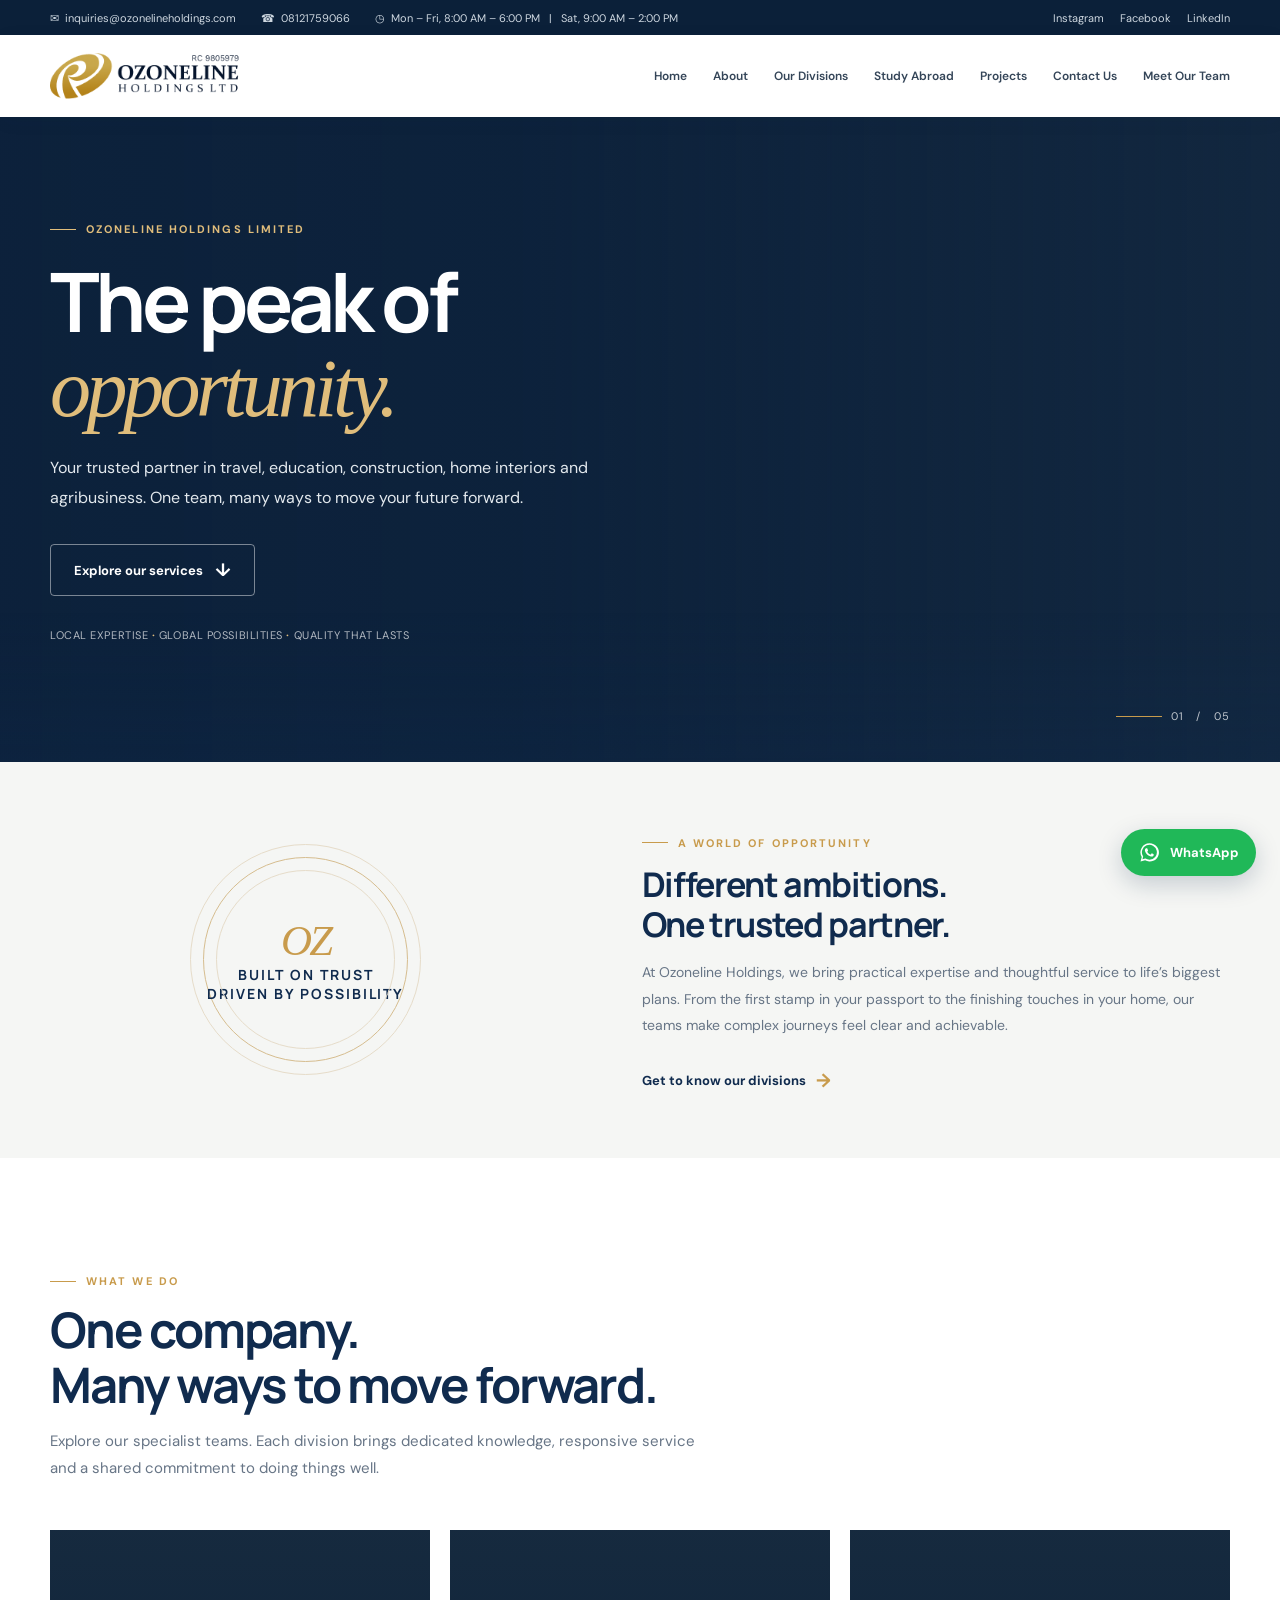
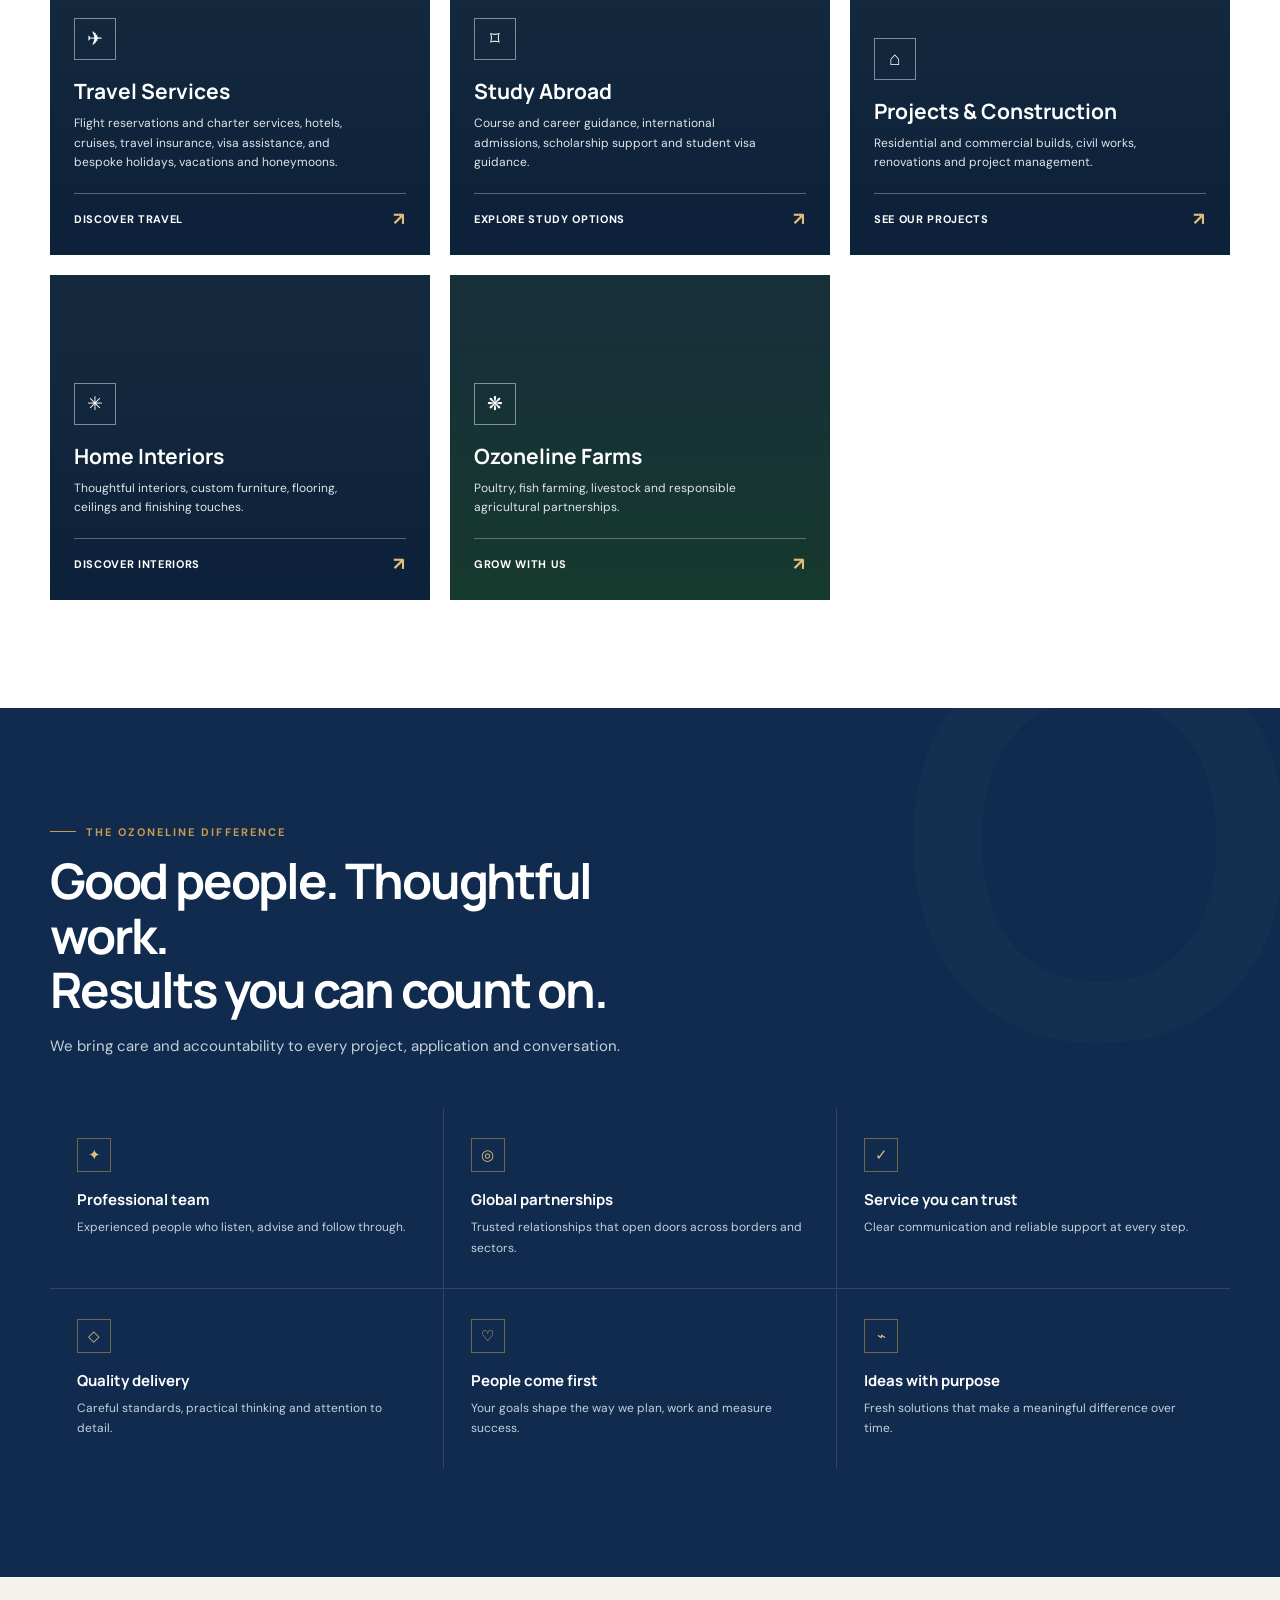
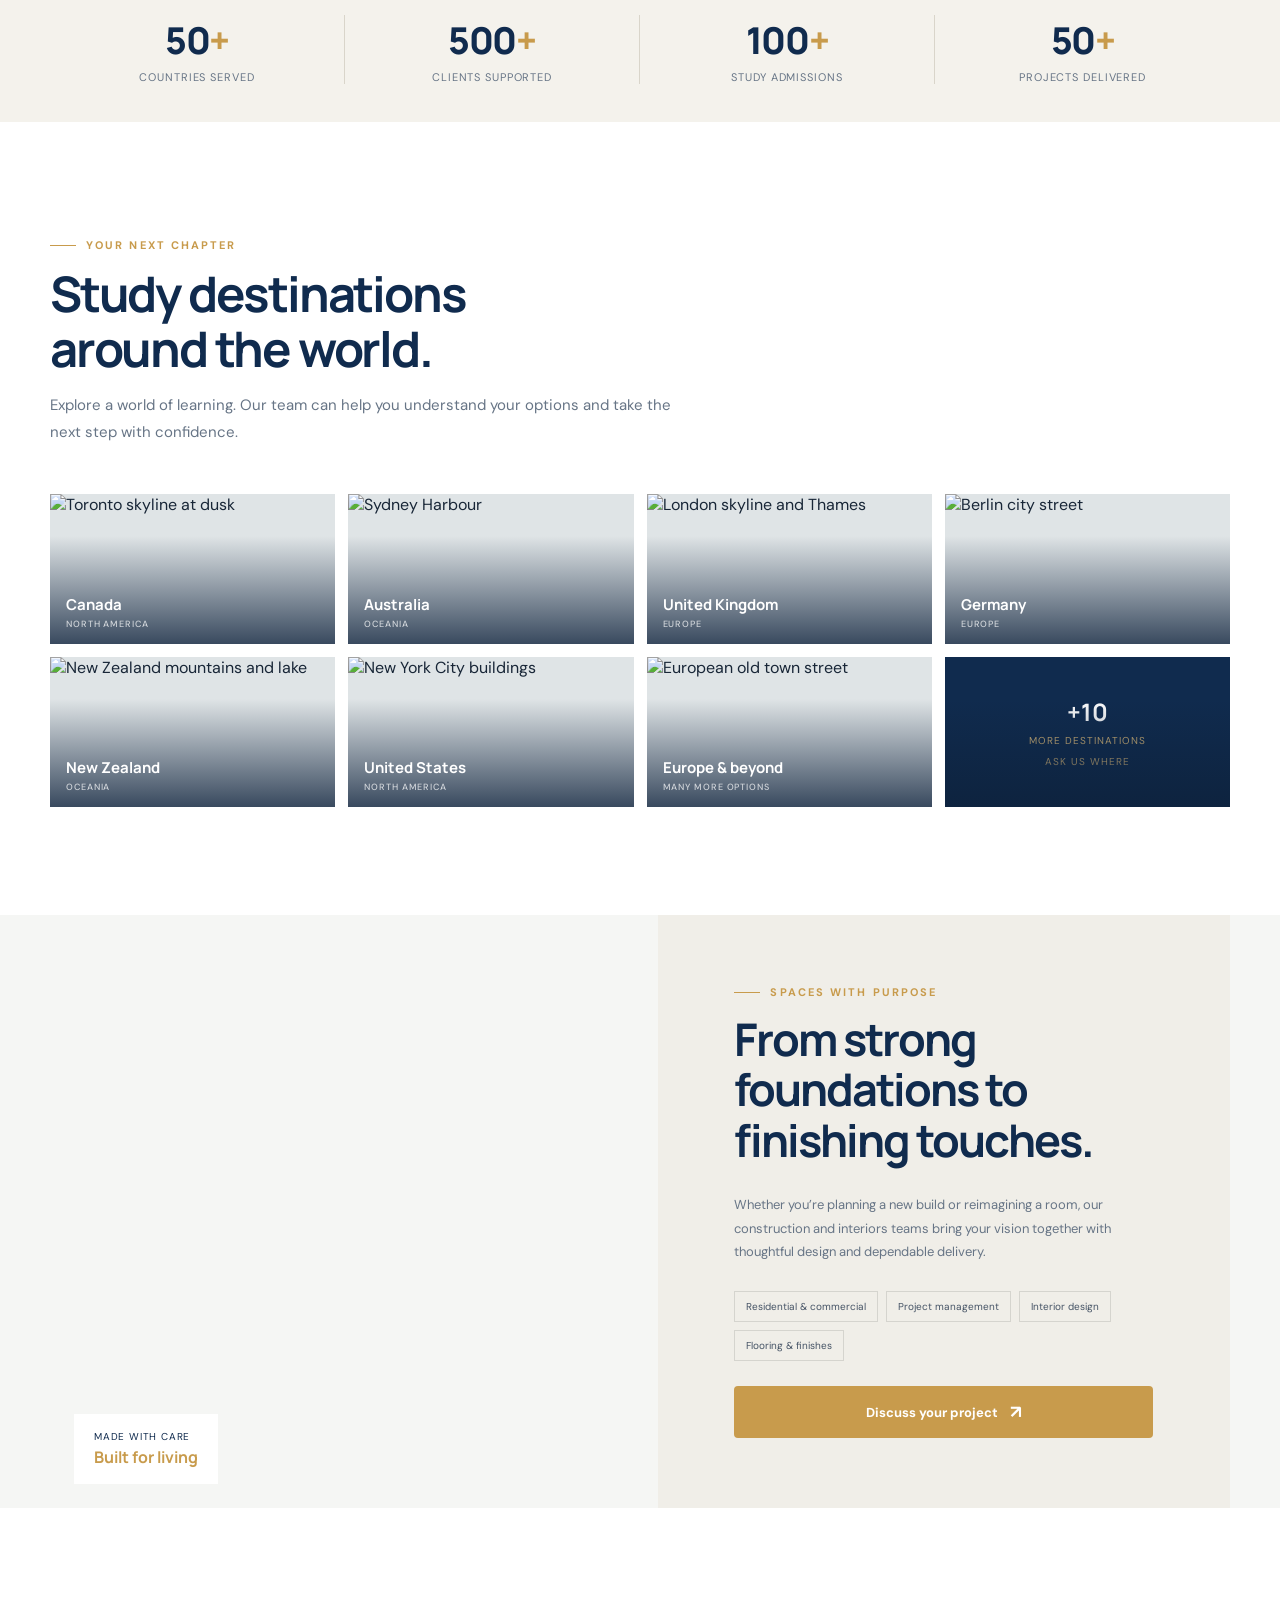
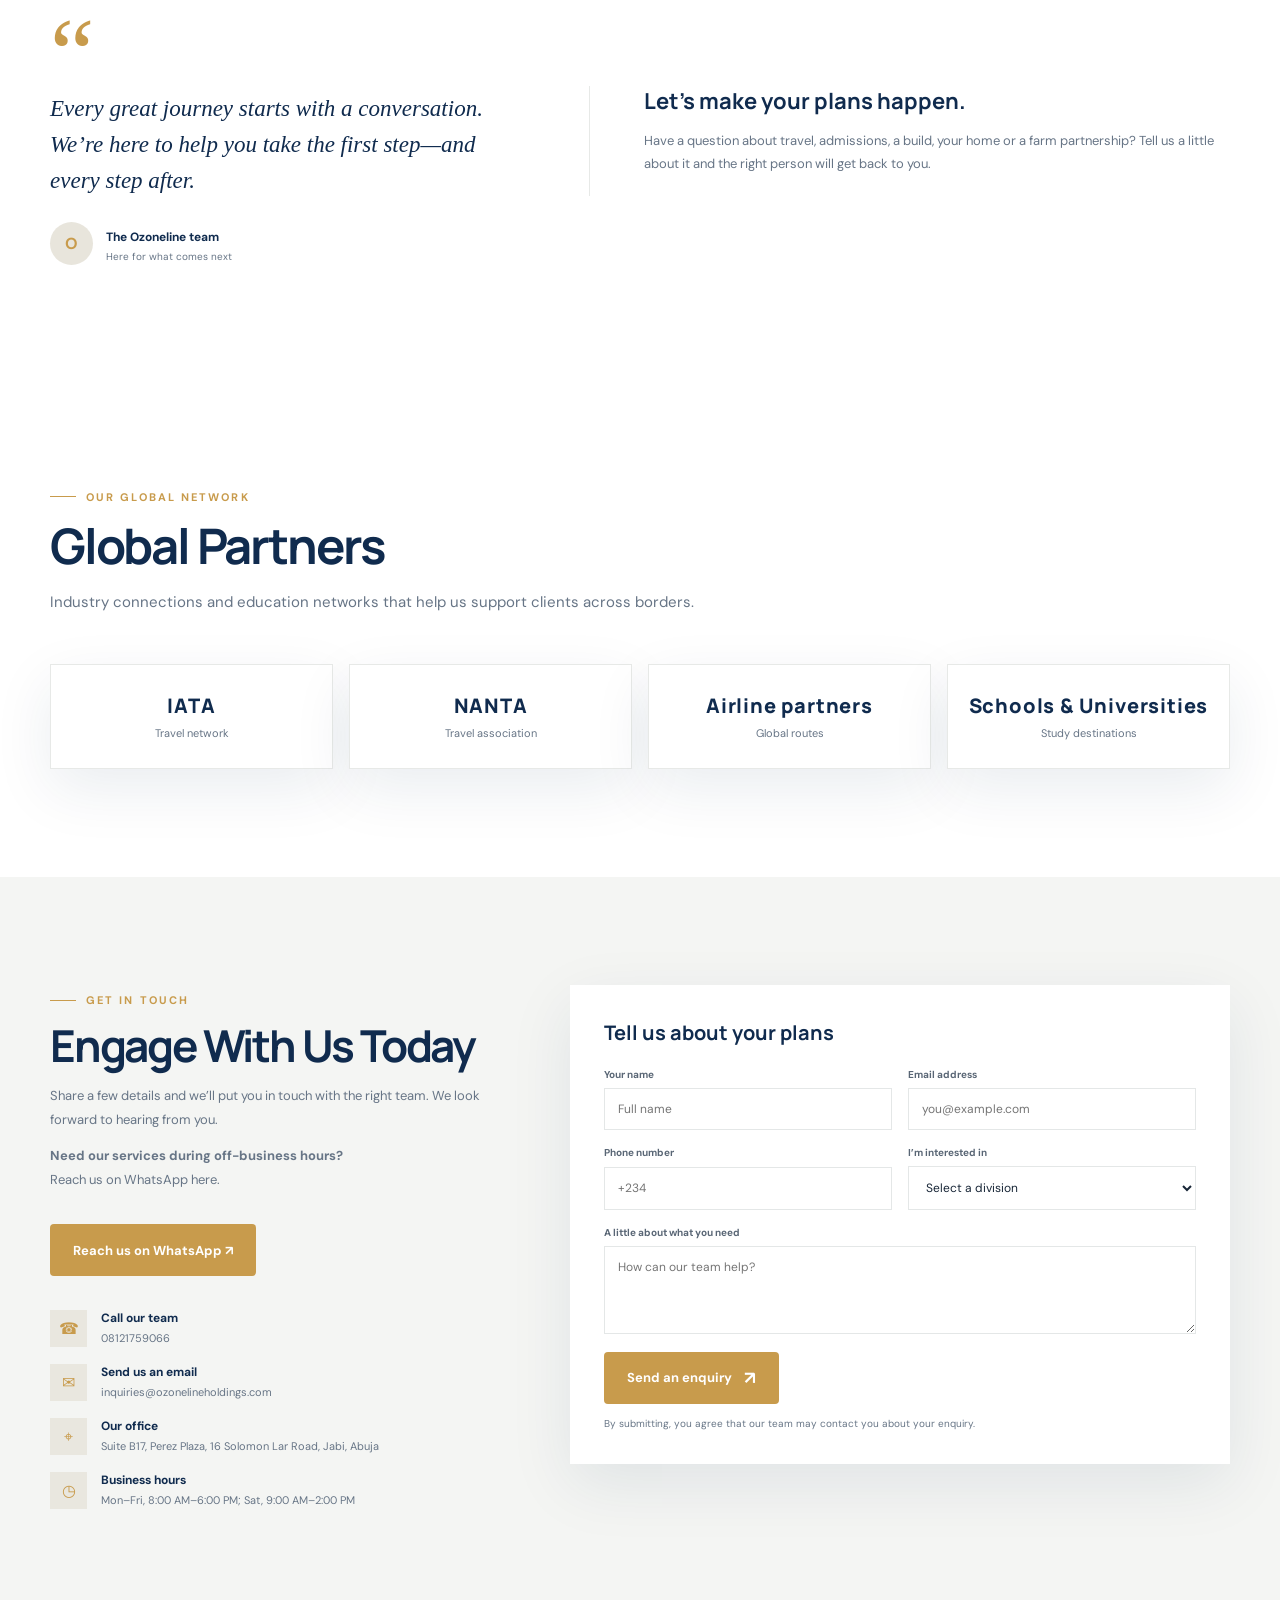
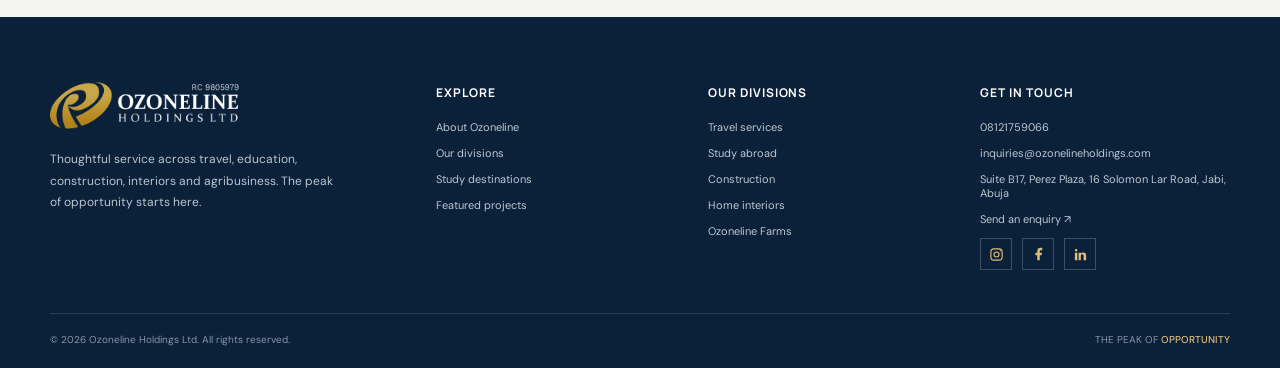
==== commit 26cd8cc8: "Update website revisions" ====
--- a/index.html
+++ b/index.html
@@ -12,36 +12,38 @@
   <link rel="stylesheet" href="css/site.css">
 </head>
 <body>
-  <div class="topline"><div class="container"><div class="top-meta"><span>✉ &nbsp;inquiries@ozonelineholdings.com</span><span>☎ &nbsp;08121759066</span><span>◷ &nbsp;Mon – Sat, 8:00 AM – 5:30 PM</span></div><div class="top-social"><span>Instagram</span><span>Facebook</span><span>LinkedIn</span></div></div></div>
-  <header class="nav"><div class="container nav-inner"><a class="brand" href="#home" aria-label="Ozoneline Holdings home"><img src="images/oz-dark.png" alt="Ozoneline Holdings Ltd"></a><button class="menu-toggle" aria-label="Open navigation" aria-expanded="false">☰</button><nav class="nav-links" aria-label="Main navigation"><a href="index.html">Home</a><a href="outputs/about.html">About</a><a href="outputs/divisions.html">Our Divisions</a><a href="outputs/study-abroad.html">Study Abroad</a><a href="outputs/projects.html">Projects</a><a href="outputs/contact.html">Contact</a><a href="outputs/team.html">Meet Our Team</a><a class="nav-cta" href="outputs/contact.html">Get in touch <span class="arrow">↗</span></a></nav></div></header>
+  <div class="topline"><div class="container"><div class="top-meta"><span>✉ &nbsp;inquiries@ozonelineholdings.com</span><span>☎ &nbsp;08121759066</span><span>◷ &nbsp;Mon – Fri, 8:00 AM – 6:00 PM &nbsp; | &nbsp; Sat, 9:00 AM – 2:00 PM</span></div><div class="top-social"><span>Instagram</span><span>Facebook</span><span>LinkedIn</span></div></div></div>
+  <header class="nav"><div class="container nav-inner"><a class="brand" href="#home" aria-label="Ozoneline Holdings home"><img src="images/oz-dark.png" alt="Ozoneline Holdings Ltd"></a><button class="menu-toggle" aria-label="Open navigation" aria-expanded="false">☰</button><nav class="nav-links" aria-label="Main navigation"><a href="index.html">Home</a><a href="outputs/about.html">About</a><a href="outputs/divisions.html">Our Divisions</a><a href="outputs/study-abroad.html">Study Abroad</a><a href="outputs/projects.html">Projects</a><a href="outputs/contact.html">Contact Us</a><a href="outputs/team.html">Meet Our Team</a></nav></div></header>
   <main>
-    <section class="hero" id="home"><div class="hero-bg"></div><div class="container"><div class="hero-content"><span class="eyebrow">Ozoneline Holdings Limited</span><h1>The peak of<br><em>opportunity.</em></h1><p>Your trusted partner in travel, education, construction, home interiors and agribusiness. One team, many ways to move your future forward.</p><div class="hero-actions"><a class="btn btn-gold" href="#contact">Book a consultation <span class="arrow">↗</span></a><a class="btn btn-outline" href="#divisions">Explore what we do <span class="arrow">↓</span></a></div><div class="hero-note">LOCAL EXPERTISE <b>·</b> GLOBAL POSSIBILITIES <b>·</b> QUALITY THAT LASTS</div></div></div><span class="hero-index">01 &nbsp; / &nbsp; 05</span></section>
+    <section class="hero" id="home"><div class="hero-bg"></div><div class="container"><div class="hero-content"><span class="eyebrow">Ozoneline Holdings Limited</span><h1>The peak of<br><em>opportunity.</em></h1><p>Your trusted partner in travel, education, construction, home interiors and agribusiness. One team, many ways to move your future forward.</p><div class="hero-actions"><a class="btn btn-outline" href="#divisions">Explore our services <span class="arrow">↓</span></a></div><div class="hero-note">LOCAL EXPERTISE <b>·</b> GLOBAL POSSIBILITIES <b>·</b> QUALITY THAT LASTS</div></div></div><span class="hero-index">01 &nbsp; / &nbsp; 05</span></section>
     <section class="intro" id="about"><div class="container intro-grid"><div class="intro-stamp reveal"><div class="stamp-ring"><div><b>OZ</b>BUILT ON TRUST<br>DRIVEN BY POSSIBILITY</div></div></div><div class="intro-copy reveal"><span class="eyebrow">A world of opportunity</span><h2>Different ambitions.<br>One trusted partner.</h2><p>At Ozoneline Holdings, we bring practical expertise and thoughtful service to life’s biggest plans. From the first stamp in your passport to the finishing touches in your home, our teams make complex journeys feel clear and achievable.</p><a class="text-link" href="#divisions">Get to know our divisions <span>→</span></a></div></div></section>
     <section class="section divisions" id="divisions"><div class="container"><div class="section-head reveal"><span class="eyebrow">What we do</span><h2>One company.<br>Many ways to move forward.</h2><p>Explore our specialist teams. Each division brings dedicated knowledge, responsive service and a shared commitment to doing things well.</p></div><div class="division-grid">
-      <a class="division-card reveal" href="#contact" style="--card-image:url('https://images.unsplash.com/photo-1436491865332-7a61a109cc05?auto=format&fit=crop&w=900&q=80')"><div class="division-info"><div class="division-icon">✈</div><h3>Travel Services</h3><p>From flight bookings and visa support to curated holidays and airport transfers.</p><div class="division-link">Discover travel <span>↗</span></div></div></a>
-      <a class="division-card reveal" href="#destinations" style="--card-image:url('https://images.unsplash.com/photo-1523050854058-8df90110c9f1?auto=format&fit=crop&w=900&q=80')"><div class="division-info"><div class="division-icon">⌑</div><h3>Study Abroad</h3><p>Find your course, choose your destination and get guidance through admissions.</p><div class="division-link">Explore study options <span>↗</span></div></div></a>
+      <a class="division-card reveal" href="outputs/divisions.html" style="--card-image:url('https://images.unsplash.com/photo-1436491865332-7a61a109cc05?auto=format&fit=crop&w=900&q=80')"><div class="division-info"><div class="division-icon">✈</div><h3>Travel Services</h3><p>Flight reservations and charter services, hotels, cruises, travel insurance, visa assistance, and bespoke holidays, vacations and honeymoons.</p><div class="division-link">Discover travel <span>↗</span></div></div></a>
+      <a class="division-card reveal" href="outputs/study-abroad.html" style="--card-image:url('https://images.unsplash.com/photo-1523050854058-8df90110c9f1?auto=format&fit=crop&w=900&q=80')"><div class="division-info"><div class="division-icon">⌑</div><h3>Study Abroad</h3><p>Course and career guidance, international admissions, scholarship support and student visa guidance.</p><div class="division-link">Explore study options <span>↗</span></div></div></a>
       <a class="division-card reveal" href="#projects" style="--card-image:url('https://images.unsplash.com/photo-1600607687939-ce8a6c25118c?auto=format&fit=crop&w=900&q=80')"><div class="division-info"><div class="division-icon">⌂</div><h3>Projects &amp; Construction</h3><p>Residential and commercial builds, civil works, renovations and project management.</p><div class="division-link">See our projects <span>↗</span></div></div></a>
       <a class="division-card reveal" href="#projects" style="--card-image:url('https://images.unsplash.com/photo-1616486338812-3dadae4b4ace?auto=format&fit=crop&w=900&q=80')"><div class="division-info"><div class="division-icon">✳</div><h3>Home Interiors</h3><p>Thoughtful interiors, custom furniture, flooring, ceilings and finishing touches.</p><div class="division-link">Discover interiors <span>↗</span></div></div></a>
       <a class="division-card reveal" href="#contact" style="--card-image:url('https://images.unsplash.com/photo-1500382017468-9049fed747ef?auto=format&fit=crop&w=900&q=80')"><div class="division-info"><div class="division-icon">❋</div><h3>Ozoneline Farms</h3><p>Poultry, fish farming, livestock and responsible agricultural partnerships.</p><div class="division-link">Grow with us <span>↗</span></div></div></a>
-      <a class="division-card reveal" href="#contact" style="--card-image:url('https://images.unsplash.com/photo-1497366754035-f200968a6e72?auto=format&fit=crop&w=900&q=80')"><div class="division-info"><div class="division-icon">◈</div><h3>Let’s plan your next step</h3><p>Tell us what you have in mind. We’ll connect you with the right Ozoneline team.</p><div class="division-link">Talk to our team <span>↗</span></div></div></a>
+      
     </div></div></section>
     <section class="section why"><div class="container"><div class="section-head reveal"><span class="eyebrow">The Ozoneline difference</span><h2>Good people. Thoughtful work.<br>Results you can count on.</h2><p>We bring care and accountability to every project, application and conversation.</p></div><div class="reason-grid"><div class="reason reveal"><div class="reason-icon">✦</div><h3>Professional team</h3><p>Experienced people who listen, advise and follow through.</p></div><div class="reason reveal"><div class="reason-icon">◎</div><h3>Global partnerships</h3><p>Trusted relationships that open doors across borders and sectors.</p></div><div class="reason reveal"><div class="reason-icon">✓</div><h3>Service you can trust</h3><p>Clear communication and reliable support at every step.</p></div><div class="reason reveal"><div class="reason-icon">◇</div><h3>Quality delivery</h3><p>Careful standards, practical thinking and attention to detail.</p></div><div class="reason reveal"><div class="reason-icon">♡</div><h3>People come first</h3><p>Your goals shape the way we plan, work and measure success.</p></div><div class="reason reveal"><div class="reason-icon">⌁</div><h3>Ideas with purpose</h3><p>Fresh solutions that make a meaningful difference over time.</p></div></div></div></section>
     <section class="stats"><div class="container stats-grid"><div class="stat reveal"><strong data-count="50">0<span>+</span></strong><p>Countries served</p></div><div class="stat reveal"><strong data-count="500">0<span>+</span></strong><p>Clients supported</p></div><div class="stat reveal"><strong data-count="100">0<span>+</span></strong><p>Study admissions</p></div><div class="stat reveal"><strong data-count="50">0<span>+</span></strong><p>Projects delivered</p></div></div></section>
     <section class="section destinations" id="destinations"><div class="container"><div class="section-head reveal"><span class="eyebrow">Your next chapter</span><h2>Study destinations<br>around the world.</h2><p>Explore a world of learning. Our team can help you understand your options and take the next step with confidence.</p></div><div class="destination-grid">
-      <a class="destination reveal" href="#contact"><img loading="lazy" src="https://images.unsplash.com/photo-1517935706615-2717063c2225?auto=format&fit=crop&w=650&q=75" alt="Toronto skyline at dusk"><span class="destination-label">Canada<small>North America</small></span></a>
-      <a class="destination reveal" href="#contact"><img loading="lazy" src="https://images.unsplash.com/photo-1506973035872-a4ec16b8e8d9?auto=format&fit=crop&w=650&q=75" alt="Sydney Harbour"><span class="destination-label">Australia<small>Oceania</small></span></a>
-      <a class="destination reveal" href="#contact"><img loading="lazy" src="https://images.unsplash.com/photo-1513635269975-59663e0ac1ad?auto=format&fit=crop&w=650&q=75" alt="London skyline and Thames"><span class="destination-label">United Kingdom<small>Europe</small></span></a>
-      <a class="destination reveal" href="#contact"><img loading="lazy" src="https://images.unsplash.com/photo-1560969184-10fe8719e047?auto=format&fit=crop&w=650&q=75" alt="Berlin city street"><span class="destination-label">Germany<small>Europe</small></span></a>
-      <a class="destination reveal" href="#contact"><img loading="lazy" src="https://images.unsplash.com/photo-1507699622108-4be3abd695ad?auto=format&fit=crop&w=650&q=75" alt="New Zealand mountains and lake"><span class="destination-label">New Zealand<small>Oceania</small></span></a>
-      <a class="destination reveal" href="#contact"><img loading="lazy" src="https://images.unsplash.com/photo-1496442226666-8d4d0e62e6e9?auto=format&fit=crop&w=650&q=75" alt="New York City buildings"><span class="destination-label">United States<small>North America</small></span></a>
+      <a class="destination reveal" href="outputs/study-canada.html"><img loading="lazy" src="https://images.unsplash.com/photo-1517935706615-2717063c2225?auto=format&fit=crop&w=650&q=75" alt="Toronto skyline at dusk"><span class="destination-label">Canada<small>North America</small></span></a>
+      <a class="destination reveal" href="outputs/study-australia.html"><img loading="lazy" src="https://images.unsplash.com/photo-1506973035872-a4ec16b8e8d9?auto=format&fit=crop&w=650&q=75" alt="Sydney Harbour"><span class="destination-label">Australia<small>Oceania</small></span></a>
+      <a class="destination reveal" href="outputs/study-united-kingdom.html"><img loading="lazy" src="https://images.unsplash.com/photo-1513635269975-59663e0ac1ad?auto=format&fit=crop&w=650&q=75" alt="London skyline and Thames"><span class="destination-label">United Kingdom<small>Europe</small></span></a>
+      <a class="destination reveal" href="outputs/study-germany.html"><img loading="lazy" src="https://images.unsplash.com/photo-1560969184-10fe8719e047?auto=format&fit=crop&w=650&q=75" alt="Berlin city street"><span class="destination-label">Germany<small>Europe</small></span></a>
+      <a class="destination reveal" href="outputs/study-new-zealand.html"><img loading="lazy" src="https://images.unsplash.com/photo-1507699622108-4be3abd695ad?auto=format&fit=crop&w=650&q=75" alt="New Zealand mountains and lake"><span class="destination-label">New Zealand<small>Oceania</small></span></a>
+      <a class="destination reveal" href="outputs/study-united-states.html"><img loading="lazy" src="https://images.unsplash.com/photo-1496442226666-8d4d0e62e6e9?auto=format&fit=crop&w=650&q=75" alt="New York City buildings"><span class="destination-label">United States<small>North America</small></span></a>
       <a class="destination reveal" href="#contact"><img loading="lazy" src="https://images.unsplash.com/photo-1511739001486-6bfe10ce785f?auto=format&fit=crop&w=650&q=75" alt="European old town street"><span class="destination-label">Europe &amp; beyond<small>Many more options</small></span></a>
       <a class="destination destination-more reveal" href="#contact"><div><strong>+10</strong><span>More destinations<br>Ask us where</span></div></a>
     </div></div></section>
     <section class="feature" id="projects"><div class="container feature-grid"><div class="feature-image"><div class="image-tag">Made with care <b>Built for living</b></div></div><div class="feature-copy reveal"><span class="eyebrow">Spaces with purpose</span><h2>From strong foundations to finishing touches.</h2><p>Whether you’re planning a new build or reimagining a room, our construction and interiors teams bring your vision together with thoughtful design and dependable delivery.</p><div class="project-tags"><span>Residential &amp; commercial</span><span>Project management</span><span>Interior design</span><span>Flooring &amp; finishes</span></div><a class="btn btn-gold" href="outputs/projects.html">Discuss your project <span class="arrow">↗</span></a></div></div></section>
-    <section class="section testimonial"><div class="container quote-grid"><div class="quote-copy reveal"><div class="quote-mark">“</div><blockquote>Every great journey starts with a conversation. We’re here to help you take the first step—and every step after.</blockquote><div class="quote-person"><div class="avatar">O</div><div><b>The Ozoneline team</b><small>Here for what comes next</small></div></div></div><div class="quote-side reveal"><h3>Let’s make your plans happen.</h3><p>Have a question about travel, admissions, a build, your home or a farm partnership? Tell us a little about it and the right person will get back to you.</p><a class="text-link" href="outputs/contact.html">Start a conversation <span>→</span></a></div></div></section>
-    <section class="section contact" id="contact"><div class="container contact-grid"><div class="contact-intro reveal"><span class="eyebrow">Get in touch</span><h2>What can we help you make possible?</h2><p>Share a few details and we’ll put you in touch with the right team. We look forward to hearing from you.</p><div class="contact-details"><div class="contact-detail"><i>☎</i><div><b>Call our team</b><small>08121759066</small></div></div><div class="contact-detail"><i>✉</i><div><b>Send us an email</b><small>inquiries@ozonelineholdings.com</small></div></div><div class="contact-detail"><i>⌖</i><div><b>Our office</b><small>Suite B17, Perez Plaza, 16 Solomon Lar Road, Jabi, Abuja</small></div></div><div class="contact-detail"><i>◷</i><div><b>Business hours</b><small>Monday – Saturday, 8:00 AM – 5:30 PM</small></div></div></div></div><form class="contact-form reveal" id="enquiry"><h3 class="form-heading">Tell us about your plans</h3><div class="form-grid"><div class="field"><label for="name">Your name</label><input id="name" name="name" placeholder="Full name" required></div><div class="field"><label for="email">Email address</label><input id="email" type="email" name="email" placeholder="you@example.com" required></div><div class="field"><label for="phone">Phone number</label><input id="phone" type="tel" name="phone" placeholder="+234"></div><div class="field"><label for="service">I’m interested in</label><select id="service" name="service" required><option value="" disabled selected>Select a division</option><option>Travel Services</option><option>Study Abroad</option><option>Projects &amp; Construction</option><option>Home Interiors</option><option>Ozoneline Farms</option><option>Something else</option></select></div><div class="field full"><label for="message">A little about what you need</label><textarea id="message" name="message" placeholder="How can our team help?" required></textarea></div></div><button class="btn btn-gold form-submit" type="submit">Send an enquiry <span class="arrow">↗</span></button><p class="form-note">By submitting, you agree that our team may contact you about your enquiry.</p><p class="form-success" role="status">Thank you. Your email app will open with your enquiry ready to send.</p></form></div></section>
+    <section class="section testimonial"><div class="container quote-grid"><div class="quote-copy reveal"><div class="quote-mark">“</div><blockquote>Every great journey starts with a conversation. We’re here to help you take the first step—and every step after.</blockquote><div class="quote-person"><div class="avatar">O</div><div><b>The Ozoneline team</b><small>Here for what comes next</small></div></div></div><div class="quote-side reveal"><h3>Let’s make your plans happen.</h3><p>Have a question about travel, admissions, a build, your home or a farm partnership? Tell us a little about it and the right person will get back to you.</p></div></div></section>
+    <section class="section global-partners"><div class="container"><div class="section-head reveal"><span class="eyebrow">Our global network</span><h2>Global Partners</h2><p>Industry connections and education networks that help us support clients across borders.</p></div><div class="partner-grid"><div class="partner-mark reveal"><strong>IATA</strong><span>Travel network</span></div><div class="partner-mark reveal"><strong>NANTA</strong><span>Travel association</span></div><div class="partner-mark reveal"><strong>Airline partners</strong><span>Global routes</span></div><div class="partner-mark reveal"><strong>Schools &amp; Universities</strong><span>Study destinations</span></div></div></div></section><section class="section contact" id="contact"><div class="container contact-grid"><div class="contact-intro reveal"><span class="eyebrow">Get in touch</span><h2>Engage With Us Today</h2><p>Share a few details and we’ll put you in touch with the right team. We look forward to hearing from you.</p><p><strong>Need our services during off-business hours?</strong><br>Reach us on WhatsApp here.</p><a class="btn btn-gold" href="https://wa.me/2348121759066?text=Hello%20Ozoneline%20Holdings%2C%20I%20need%20assistance." target="_blank" rel="noopener">Reach us on WhatsApp ↗</a><div class="contact-details"><div class="contact-detail"><i>☎</i><div><b>Call our team</b><small>08121759066</small></div></div><div class="contact-detail"><i>✉</i><div><b>Send us an email</b><small>inquiries@ozonelineholdings.com</small></div></div><div class="contact-detail"><i>⌖</i><div><b>Our office</b><small>Suite B17, Perez Plaza, 16 Solomon Lar Road, Jabi, Abuja</small></div></div><div class="contact-detail"><i>◷</i><div><b>Business hours</b><small>Mon–Fri, 8:00 AM–6:00 PM; Sat, 9:00 AM–2:00 PM</small></div></div></div></div><form class="contact-form reveal" id="enquiry"><h3 class="form-heading">Tell us about your plans</h3><div class="form-grid"><div class="field"><label for="name">Your name</label><input id="name" name="name" placeholder="Full name" required></div><div class="field"><label for="email">Email address</label><input id="email" type="email" name="email" placeholder="you@example.com" required></div><div class="field"><label for="phone">Phone number</label><input id="phone" type="tel" name="phone" placeholder="+234"></div><div class="field"><label for="service">I’m interested in</label><select id="service" name="service" required><option value="" disabled selected>Select a division</option><option>Travel Services</option><option>Study Abroad</option><option>Projects &amp; Construction</option><option>Home Interiors</option><option>Ozoneline Farms</option><option>Something else</option></select></div><div class="field full"><label for="message">A little about what you need</label><textarea id="message" name="message" placeholder="How can our team help?" required></textarea></div></div><button class="btn btn-gold form-submit" type="submit">Send an enquiry <span class="arrow">↗</span></button><p class="form-note">By submitting, you agree that our team may contact you about your enquiry.</p><p class="form-success" role="status">Thank you. Your email app will open with your enquiry ready to send.</p></form></div></section>
+    
   </main>
   <footer class="footer"><div class="container"><div class="footer-grid"><div class="footer-about"><a class="brand" href="#home" aria-label="Ozoneline Holdings"><img src="images/oz-white.png" alt="Ozoneline Holdings Ltd"></a><p>Thoughtful service across travel, education, construction, interiors and agribusiness. The peak of opportunity starts here.</p></div><div><h4>Explore</h4><div class="footer-links"><a href="outputs/about.html">About Ozoneline</a><a href="#divisions">Our divisions</a><a href="#destinations">Study destinations</a><a href="#projects">Featured projects</a></div></div><div><h4>Our divisions</h4><div class="footer-links"><a href="#divisions">Travel services</a><a href="#destinations">Study abroad</a><a href="#projects">Construction</a><a href="#projects">Home interiors</a><a href="#divisions">Ozoneline Farms</a></div></div><div><h4>Get in touch</h4><div class="footer-links"><span>08121759066</span><span>inquiries@ozonelineholdings.com</span><span>Suite B17, Perez Plaza, 16 Solomon Lar Road, Jabi, Abuja</span><a href="outputs/contact.html">Send an enquiry ↗</a><div class="social-links" aria-label="Social media"><a href="https://www.instagram.com/Ozonelinehq/" aria-label="Instagram" title="Instagram"><svg viewBox="0 0 24 24" aria-hidden="true"><rect x="3" y="3" width="18" height="18" rx="5"/><circle cx="12" cy="12" r="4"/><circle class="social-dot" cx="18" cy="6" r="1"/></svg></a><a href="https://www.facebook.com/" aria-label="Facebook" title="Facebook"><svg viewBox="0 0 24 24" aria-hidden="true"><path d="M14 21v-8h3l.5-4H14V7c0-1.2.4-2 2-2h2V1.4C17.2 1.2 16.1 1 15 1c-3.3 0-5 2-5 5.5V9H7v4h3v8z"/></svg></a><a href="https://www.linkedin.com/company/ozoneline-holdings-limited/" aria-label="LinkedIn" title="LinkedIn"><svg viewBox="0 0 24 24" aria-hidden="true"><path d="M5 3a2 2 0 1 0 0 4 2 2 0 0 0 0-4zM3 9h4v12H3zM9 9h4v1.7c.6-1.1 1.8-2 3.7-2 3.6 0 4.3 2.3 4.3 5.3V21h-4v-6.2c0-1.5 0-3.4-2.1-3.4s-2.4 1.6-2.4 3.3V21H9z"/></svg></a></div></div></div></div><div class="footer-bottom"><span>© <span id="year">2026</span> Ozoneline Holdings Ltd. All rights reserved.</span><span>THE PEAK OF <b>OPPORTUNITY</b></span></div></div></footer>
+  <a class="whatsapp-float" href="https://wa.me/2348121759066?text=Hello%20Ozoneline%20Holdings%2C%20I%20need%20assistance." target="_blank" rel="noopener" aria-label="Chat with Ozoneline on WhatsApp"><svg viewBox="0 0 32 32" aria-hidden="true"><path d="M16 3.2A12.6 12.6 0 0 0 5.2 22.3L3.5 28.5l6.4-1.7A12.7 12.7 0 1 0 16 3.2Zm0 22.9c-2 0-3.9-.5-5.6-1.6l-.4-.2-3.8 1 1-3.7-.2-.4A10.4 10.4 0 1 1 16 26.1Zm5.7-7.8c-.3-.2-1.8-.9-2.1-1-.3-.1-.5-.2-.7.2-.2.3-.8 1-1 1.2-.2.2-.4.2-.7.1-.3-.2-1.3-.5-2.5-1.5-.9-.8-1.5-1.8-1.7-2.1-.2-.3 0-.5.1-.7l.5-.6.3-.5c.1-.2 0-.4 0-.6l-1-2.3c-.2-.6-.5-.5-.7-.5h-.6c-.2 0-.6.1-.9.4-.3.3-1.1 1.1-1.1 2.6s1.1 3 1.2 3.2c.2.2 2.2 3.4 5.3 4.7.7.3 1.3.5 1.7.6.7.2 1.4.2 1.9.1.6-.1 1.8-.7 2-1.4.3-.7.3-1.3.2-1.4-.1-.1-.3-.2-.6-.4Z"/></svg><span>WhatsApp</span></a>
   <script src="js/site.js"></script>
 </body>
 </html>
--- a/css/site.css
+++ b/css/site.css
@@ -30,3 +30,7 @@
 /* Shared page and section motion */
 .page-ready .nav{animation:navArrive .55s ease-out both}.reveal{transition-delay:var(--reveal-delay,0ms)}.page-hero .container>*{will-change:transform,opacity}.person,.panel,.gallery img,.reason,.stat,.feature-image{transition:transform .28s ease,box-shadow .28s ease}.person:hover,.panel:hover,.reason:hover{transform:translateY(-5px);box-shadow:var(--shadow)}.gallery img{transition:transform .45s ease,filter .45s ease}.gallery img:hover{transform:translateY(-4px) scale(1.015);filter:saturate(1.08)}.person img{transition:transform .45s ease}.person:hover summary img{transform:scale(1.025)}.person summary{overflow:hidden}.person summary>div{position:relative}.panel a,.person-details a{color:var(--navy);font-weight:700}.panel a:hover,.person-details a:hover{color:var(--gold)}@keyframes navArrive{from{opacity:0;transform:translateY(-10px)}to{opacity:1;transform:translateY(0)}}
 @media(prefers-reduced-motion:reduce){.page-ready .nav{animation:none}.reveal{transition:none;opacity:1;transform:none}.person,.panel,.gallery img,.reason,.stat,.feature-image,.person img{transition:none}}
+
+/* Client revision additions */
+.global-partners{background:#fff}.partner-grid{display:grid;grid-template-columns:repeat(4,1fr);gap:16px}.partner-mark{min-height:105px;padding:22px 16px;border:1px solid var(--line);display:flex;flex-direction:column;justify-content:center;align-items:center;text-align:center;background:#fff;box-shadow:var(--shadow)}.partner-mark strong{font:800 20px var(--head);letter-spacing:.04em;color:var(--navy)}.partner-mark span{font-size:11px;color:var(--muted);margin-top:7px}.whatsapp-float{position:fixed;z-index:30;right:24px;bottom:24px;display:flex;align-items:center;gap:9px;padding:12px 17px;background:#20b858;color:#fff;border-radius:999px;box-shadow:0 8px 24px #102b4e35;font-size:13px;font-weight:700;text-decoration:none;transition:transform .2s,box-shadow .2s}.whatsapp-float:hover{transform:translateY(-3px);box-shadow:0 12px 28px #102b4e45}.whatsapp-float svg{width:23px;height:23px;fill:currentColor}.service-list{padding-left:20px;color:var(--muted);line-height:1.9;font-size:13px}.contact-intro>.btn{margin-top:20px}@media(max-width:820px){.partner-grid{grid-template-columns:repeat(2,1fr)}}@media(max-width:580px){.partner-grid{gap:10px}.partner-mark{min-height:88px;padding:15px 10px}.whatsapp-float{right:14px;bottom:14px;padding:12px}.whatsapp-float span{display:none}}
+@media(max-width:580px){.hero-actions{grid-template-columns:minmax(0,1fr);width:min(100%,320px)}}
